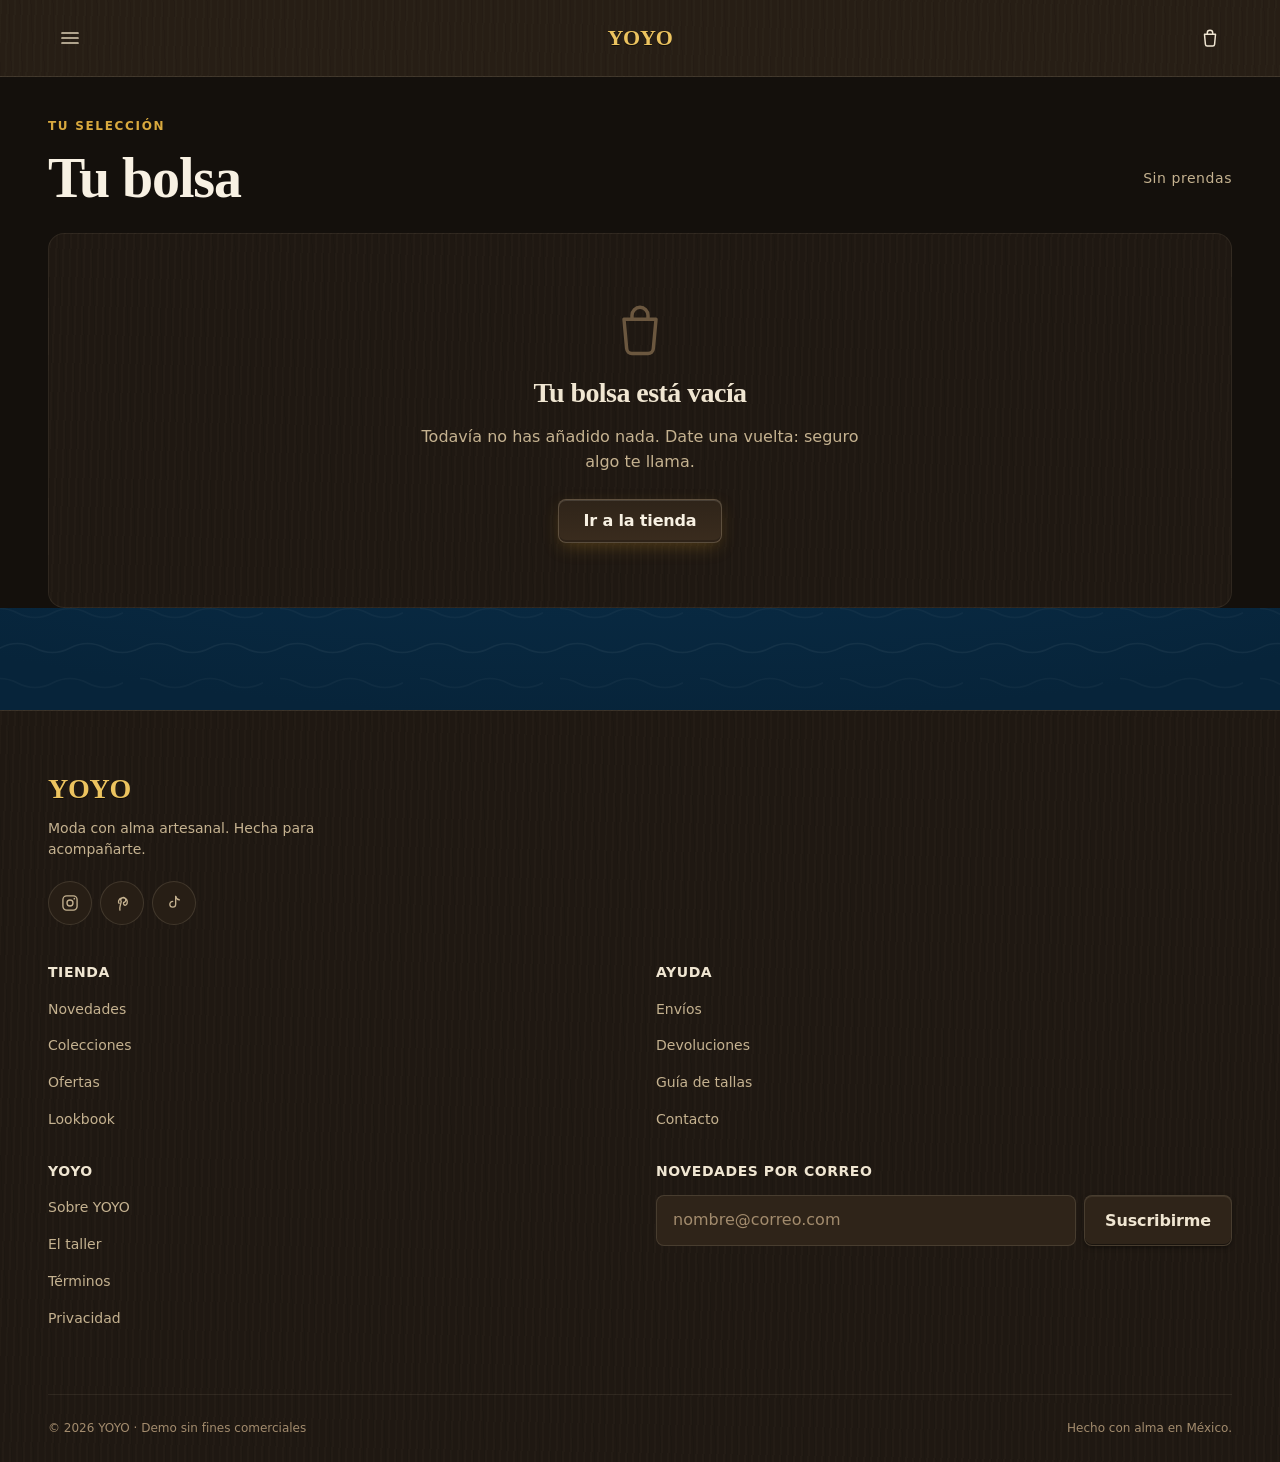
==== carrito copy.html @ d2c1a3dd "Agregando el resto de archivos al ecommerce" ====
<!DOCTYPE html>
<html lang="es-MX">
<head>
  <meta charset="UTF-8">
  <meta name="viewport" content="width=device-width, initial-scale=1, viewport-fit=cover">
  <meta name="description" content="Tu bolsa YOYO. Revisa tus prendas, aplica un cupón y finaliza tu compra.">
  <meta name="theme-color" content="#14100c">
  <title>Tu bolsa · YOYO</title>

  <link rel="stylesheet" href="css/tokens.css">
  <link rel="stylesheet" href="css/base.css">
  <link rel="stylesheet" href="css/components.css">
  <link rel="stylesheet" href="css/pages.css">
  <link rel="stylesheet" href="css/motion.css">
</head>
<body data-pagina="bolsa">

  <a class="sr-only sr-only-focusable" href="#contenido">Saltar al contenido</a>

  <!-- ===================== HEADER GLOBAL ===================== -->
  <header class="cabecera" data-header>
    <div class="contenedor">
      <div class="cabecera__barra">
        <button type="button" class="boton-icono menu-toggle" data-menu-abrir aria-label="Abrir menú" aria-expanded="false" aria-controls="menu-movil">
          <svg viewBox="0 0 24 24" width="24" height="24" fill="none" stroke="currentColor" stroke-width="1.7" stroke-linecap="round" aria-hidden="true" focusable="false"><path d="M4 7h16"/><path d="M4 12h16"/><path d="M4 17h16"/></svg>
        </button>

        <a class="logo" href="index.html" aria-label="YOYO · Ir al inicio">YOYO</a>

        <nav class="nav-primaria" aria-label="Navegación principal">
          <ul class="nav-primaria__lista">
            <li><a class="nav-primaria__enlace" href="tienda.html">Tienda</a></li>
            <li><a class="nav-primaria__enlace" href="tienda.html">Colecciones</a></li>
            <li><a class="nav-primaria__enlace" href="index.html#lookbook">Lookbook</a></li>
            <li><a class="nav-primaria__enlace" href="index.html#contacto">Contacto</a></li>
          </ul>
        </nav>

        <div class="cabecera__acciones">
          <a class="bolsa-enlace" href="carrito.html" data-bolsa-enlace aria-label="Tu bolsa, sin prendas">
            <svg viewBox="0 0 24 24" width="22" height="22" fill="none" stroke="currentColor" stroke-width="1.6" stroke-linecap="round" stroke-linejoin="round" aria-hidden="true" focusable="false"><path d="M6 8h12l-1 11a2 2 0 0 1-2 1.8H9A2 2 0 0 1 7 19L6 8Z"/><path d="M9 8V6.5a3 3 0 0 1 6 0V8"/></svg>
            <span class="bolsa-badge" data-bolsa-badge hidden></span>
          </a>
        </div>
      </div>
    </div>
  </header>

  <div class="menu-velo" data-menu-velo></div>
  <nav class="menu-panel" id="menu-movil" data-menu-panel aria-label="Menú">
    <div class="menu-panel__cabecera">
      <span class="logo">YOYO</span>
      <button type="button" class="boton-icono" data-menu-cerrar aria-label="Cerrar menú">
        <svg viewBox="0 0 24 24" width="22" height="22" fill="none" stroke="currentColor" stroke-width="1.7" stroke-linecap="round" aria-hidden="true" focusable="false"><path d="M6 6l12 12"/><path d="M18 6 6 18"/></svg>
      </button>
    </div>
    <ul class="menu-panel__lista">
      <li><a class="menu-panel__enlace" href="tienda.html">Tienda</a></li>
      <li><a class="menu-panel__enlace" href="tienda.html">Colecciones</a></li>
      <li><a class="menu-panel__enlace" href="index.html#lookbook">Lookbook</a></li>
      <li><a class="menu-panel__enlace" href="index.html#contacto">Contacto</a></li>
      <li><a class="menu-panel__enlace" href="carrito.html">Tu bolsa</a></li>
    </ul>
  </nav>

  <main id="contenido">

    <noscript>
      <p class="aviso-noscript">Activa JavaScript para ver el catálogo completo y usar tu bolsa. Mientras tanto, puedes navegar por las secciones del menú.</p>
    </noscript>

    <div class="contenedor">
      <div class="bolsa-encabezado">
        <span class="eyebrow">Tu selección</span>
        <div class="bolsa-encabezado__pie">
          <h1 class="bolsa-encabezado__titulo">Tu bolsa</h1>
          <p class="catalogo-contador" data-bolsa-recuento aria-live="polite">Sin prendas</p>
        </div>
      </div>

      <!-- ===================== CUERPO (líneas + resumen) ===================== -->
      <div class="bolsa-cuerpo" data-bolsa-cuerpo hidden>

        <section aria-label="Prendas en tu bolsa">
          <div class="bolsa-seguir">
            <a class="boton-texto" href="tienda.html">
              <svg class="icono-volver" viewBox="0 0 24 24" width="18" height="18" fill="none" stroke="currentColor" stroke-width="1.8" stroke-linecap="round" stroke-linejoin="round" aria-hidden="true" focusable="false"><path d="M5 12h14"/><path d="m13 6 6 6-6 6"/></svg>
              Seguir comprando
            </a>
          </div>
          <ul class="bolsa-lineas" data-bolsa-lineas></ul>
        </section>

        <aside class="bolsa-resumen" aria-label="Resumen de compra">
          <div class="resumen">
            <h2 class="resumen__titulo">Resumen</h2>

            <div class="envio-progreso" data-envio-progreso hidden></div>

            <div class="resumen__fila">
              <span class="resumen__etiqueta">Subtotal</span>
              <span class="precio" data-resumen-subtotal>$0</span>
            </div>
            <div class="resumen__fila">
              <span class="resumen__etiqueta">Envío</span>
              <span class="resumen__valor precio" data-resumen-envio>Gratis</span>
            </div>
            <div class="resumen__fila resumen__fila--descuento" data-fila-descuento hidden>
              <span class="resumen__etiqueta" data-resumen-descuento-etiqueta>Descuento</span>
              <span class="precio" data-resumen-descuento>−$0</span>
            </div>

            <!-- Cupón -->
            <div class="cupon">
              <form data-form-cupon novalidate>
                <label class="cupon__label" for="cupon">Cupón de descuento</label>
                <div class="input-grupo">
                  <input class="input" type="text" id="cupon" data-cupon-input placeholder="Escribe tu cupón" autocomplete="off" autocapitalize="characters" spellcheck="false">
                  <button class="boton-secundario" type="submit">Aplicar</button>
                </div>
              </form>
              <p class="cupon-mensaje" data-cupon-mensaje role="status" hidden></p>
              <button type="button" class="boton-texto cupon__quitar" data-cupon-quitar hidden>Quitar</button>
              <p class="cupon__pista">¿Tienes un cupón? Prueba YOYO10.</p>
            </div>

            <hr class="resumen__separador">

            <div class="resumen__fila resumen__fila--total">
              <span class="resumen__etiqueta">Total</span>
              <span class="precio" data-resumen-total>$0 MXN</span>
            </div>
            <p class="resumen__nota">Impuestos incluidos. Envío calculado al finalizar.</p>

            <button type="button" class="boton boton--bloque resumen__cta" data-finalizar>Finalizar compra</button>

            <p class="resumen__nota-demo">Compra simulada. Es una demo: no se cobra nada ni se piden datos reales.</p>
          </div>
        </aside>
      </div>

      <!-- ===================== ESTADO VACÍO ===================== -->
      <div class="bolsa-vacia estado-vacio" data-bolsa-vacia hidden>
        <span class="estado-vacio__icono" aria-hidden="true">
          <svg viewBox="0 0 24 24" width="64" height="64" fill="none" stroke="currentColor" stroke-width="1.3" stroke-linecap="round" stroke-linejoin="round" aria-hidden="true"><path d="M6 8h12l-1 11a2 2 0 0 1-2 1.8H9A2 2 0 0 1 7 19L6 8Z"/><path d="M9 8V6.5a3 3 0 0 1 6 0V8"/></svg>
        </span>
        <h2 class="estado-vacio__titulo">Tu bolsa está vacía</h2>
        <p class="estado-vacio__texto">Todavía no has añadido nada. Date una vuelta: seguro algo te llama.</p>
        <a class="boton" href="tienda.html">Ir a la tienda</a>
      </div>

      <!-- ===================== CONFIRMACIÓN POST-CHECKOUT ===================== -->
      <div class="bolsa-confirmacion" data-bolsa-confirmacion hidden>
        <div class="confirmacion">
          <span class="confirmacion__icono" aria-hidden="true">
            <svg viewBox="0 0 24 24" width="32" height="32" fill="none" stroke="currentColor" stroke-width="2" stroke-linecap="round" stroke-linejoin="round" aria-hidden="true" focusable="false"><path d="m5 12.5 4.5 4.5L19 7"/></svg>
          </span>
          <span class="eyebrow">Pedido confirmado</span>
          <h2 class="confirmacion__titulo" tabindex="-1">¡Gracias por tu compra!</h2>
          <p class="confirmacion__texto">Recibimos tu pedido y ya lo estamos preparando con cuidado. Te enviamos los detalles a tu correo.</p>
          <div class="confirmacion__pedido">
            <span class="confirmacion__pedido-label">Número de pedido</span>
            <span class="confirmacion__pedido-numero" data-pedido-numero>YOYO-000000</span>
          </div>
          <p class="confirmacion__resumen" data-pedido-resumen>Sin prendas · Total $0 MXN</p>
          <p class="confirmacion__nota">Esto es una demo: no se realizó ningún cargo.</p>
          <a class="boton" href="tienda.html">Volver a la tienda</a>
        </div>
      </div>

    </div>

  </main>

  <!-- ===================== FOOTER GLOBAL ===================== -->
  <footer class="pie">
    <div class="contenedor">
      <div class="pie__principal">
        <div class="pie__marca">
          <span class="logo">YOYO</span>
          <p class="pie__claim">Moda con alma artesanal. Hecha para acompañarte.</p>
          <div class="pie__redes">
            <a class="pie__red" href="#" aria-label="YOYO en Instagram">
              <svg viewBox="0 0 24 24" width="20" height="20" fill="none" stroke="currentColor" stroke-width="1.6" aria-hidden="true" focusable="false"><rect x="3.5" y="3.5" width="17" height="17" rx="4.5"/><circle cx="12" cy="12" r="3.6"/><circle cx="17.2" cy="6.8" r="1" fill="currentColor" stroke="none"/></svg>
            </a>
            <a class="pie__red" href="#" aria-label="YOYO en Pinterest">
              <svg viewBox="0 0 24 24" width="20" height="20" fill="none" stroke="currentColor" stroke-width="1.6" stroke-linecap="round" stroke-linejoin="round" aria-hidden="true" focusable="false"><path d="M9.5 20.5c-.4-1.6-.1-3.4.3-5 .4-1.7 1.3-5.3 1.3-5.3a3 3 0 1 1 2.8 1.2c-.7 2.8 1.4 4 3.1 2.7 1.9-1.6 1.9-5.6-.6-7.3-2.7-1.9-7-1-8.3 2.2-.5 1.2-.3 2.6.4 3.5"/></svg>
            </a>
            <a class="pie__red" href="#" aria-label="YOYO en TikTok">
              <svg viewBox="0 0 24 24" width="20" height="20" fill="none" stroke="currentColor" stroke-width="1.6" stroke-linecap="round" stroke-linejoin="round" aria-hidden="true" focusable="false"><path d="M14 4v9.5a3.5 3.5 0 1 1-3.5-3.5"/><path d="M14 4c.4 2.3 2 3.9 4.5 4.2"/></svg>
            </a>
          </div>
        </div>

        <div class="pie__columnas">
          <div>
            <h2 class="pie__titulo">Tienda</h2>
            <ul class="pie__lista">
              <li><a href="tienda.html">Novedades</a></li>
              <li><a href="tienda.html">Colecciones</a></li>
              <li><a href="tienda.html">Ofertas</a></li>
              <li><a href="index.html#lookbook">Lookbook</a></li>
            </ul>
          </div>
          <div>
            <h2 class="pie__titulo">Ayuda</h2>
            <ul class="pie__lista">
              <li><a href="#">Envíos</a></li>
              <li><a href="#">Devoluciones</a></li>
              <li><a href="#">Guía de tallas</a></li>
              <li><a href="index.html#contacto">Contacto</a></li>
            </ul>
          </div>
          <div>
            <h2 class="pie__titulo">YOYO</h2>
            <ul class="pie__lista">
              <li><a href="#">Sobre YOYO</a></li>
              <li><a href="#">El taller</a></li>
              <li><a href="#">Términos</a></li>
              <li><a href="#">Privacidad</a></li>
            </ul>
          </div>
          <div class="pie__newsletter">
            <h2 class="pie__titulo">Novedades por correo</h2>
            <form data-newsletter novalidate>
              <div class="input-grupo">
                <label class="sr-only" for="footer-email">Tu correo electrónico</label>
                <input class="input" type="email" id="footer-email" name="email" placeholder="nombre@correo.com" autocomplete="email">
                <button class="boton-secundario" type="submit">Suscribirme</button>
              </div>
              <p class="form-mensaje" data-newsletter-mensaje role="status" hidden></p>
            </form>
          </div>
        </div>
      </div>

      <div class="pie__base">
        <span>© 2026 YOYO · Demo sin fines comerciales</span>
        <span>Hecho con alma en México.</span>
      </div>
    </div>
  </footer>

  <div id="yoyo-toasts" class="toasts" role="status" aria-live="polite" aria-atomic="false"></div>

  <script src="js/data.js"></script>
  <script src="js/cart.js"></script>
  <script src="js/ui.js"></script>
  <script src="js/main.js"></script>
  <script src="js/motion.js"></script>
</body>
</html>
---- css/tokens.css ----
/* =============================================================================
   YOYO · tokens.css — Catálogo canónico de design tokens (fuente de verdad)
   -----------------------------------------------------------------------------
   Sistema visual adaptado FIELMENTE de `catan-assistant` (océano + madera +
   dorado reservado + neutros cálidos arena↔nogal). Para una tienda de moda
   premium/editorial: el dorado es el acento de marca y de "oferta"; se añade un
   ÚNICO color funcional discreto — terracota cálido de la familia catán
   (`--sale`, #c4663f = resource-brick) — reservado EXCLUSIVAMENTE a precios
   rebajados. No se inventa ninguna paleta nueva.

   Convención de nombres (decisión documentada):
     · TOKENS (variables :root) → INGLÉS, para alinear con la herencia de
       catán y mantener nombres técnicos cortos (surface, gold, neutral, sale).
     · CLASES UTILITARIAS de marca (en base.css) → ESPAÑOL de cara al
       ui-engineer (.contenedor, .titulo-display, .texture-wood, .nums).
     · El idioma de la UI (contenido) es español (México).

   Orden de carga obligatorio: tokens.css ANTES que base.css (base depende de
   estas variables). Ambos se enlazan en el <head> de cada página, tokens primero.

   Regla dura heredada: ningún texto/control se apoya sobre el océano; todo el
   contenido vive en superficies de madera sólidas (--surface-*). El dorado
   nunca rellena botones grandes ni áreas extensas.
   ========================================================================== */

:root {
  /* ===========================================================================
     1 · OCÉANO — ambiente global de TODAS las páginas. Nunca fondo de lectura.
     =========================================================================== */
  --ocean-deep: #07243a;   /* fondo del mar / color de respaldo del body      */
  --ocean-mid: #0c3553;    /* profundidad media del degradado                 */
  --ocean-high: #176087;   /* horizonte iluminado (tope del radial)           */

  /* Olas: SVG inline diminuto (<1 KB), trazos blancos al 3.5–5% de opacidad.
     Idéntico al de catán. Se anima su deriva con transform (ver base.css). */
  --ocean-waves: url("data:image/svg+xml,%3Csvg xmlns='http://www.w3.org/2000/svg' width='140' height='70' viewBox='0 0 140 70'%3E%3Cg fill='none' stroke='%23ffffff' stroke-linecap='round'%3E%3Cpath d='M0 18 q17.5 -9 35 0 t35 0 t35 0 t35 0' stroke-opacity='0.05' stroke-width='1.5'/%3E%3Cpath d='M-17.5 53 q17.5 -9 35 0 t35 0 t35 0 t35 0' stroke-opacity='0.035' stroke-width='1.5'/%3E%3C/g%3E%3C/svg%3E");

  /* Degradado del océano (más luz en el horizonte, profundidad abajo). */
  --ocean-gradient: radial-gradient(130% 90% at 50% -10%, var(--ocean-high) 0%, var(--ocean-mid) 48%, var(--ocean-deep) 100%);

  /* Capas compuestas (olas + degradado), para contenedores que tapan el body
     a pantalla completa (.bg-ocean). El fondo global del body las separa en
     ::before (degradado) + ::after (olas animadas). */
  --ocean-layers: var(--ocean-waves), var(--ocean-gradient);

  /* ===========================================================================
     2 · SUPERFICIES de madera oscura cálida, SÓLIDAS y elevadas sobre el océano.
     Tokens semánticos: los componentes no inventan su propio bg.
     =========================================================================== */
  --surface-0: #14100c;  /* base profunda (raíz de página bajo el contenido)  */
  --surface-1: #1f1812;  /* nivel 1 — secciones, footer, cards de producto    */
  --surface-2: #271e15;  /* nivel 2 — panel de compra, resumen, line items    */
  --surface-3: #2f2419;  /* nivel 3 — inputs, chips, botones secundarios      */
  --surface-4: #3a2c1e;  /* nivel 4 — chips activos, swatches, estados fuertes */

  /* ===========================================================================
     3 · NEUTROS cálidos (arena → nogal). TODO el texto y los controles adoptan
     estos tonos. Cero grises fríos. Luminosidades calibradas AA (heredadas).
     =========================================================================== */
  --neutral-50: #f8f1e3;   /* arena clarísima — títulos sobre madera          */
  --neutral-100: #f0e6d2;  /* texto base de cuerpo                            */
  --neutral-200: #ddcfb4;  /* texto secundario / subtítulos                  */
  --neutral-300: #c5b290;  /* texto terciario / labels suaves                */
  --neutral-400: #a28b6d;  /* texto deshabilitado / metadatos                */
  --neutral-500: #9a8268;  /* mínimo AA para texto pequeño informativo        */
  --neutral-600: #6b573f;  /* bordes cálidos, divisores fuertes              */
  --neutral-700: #51402e;  /* bordes/hairlines sobre madera                  */
  --neutral-800: #392c1f;  /* canto oscuro, separadores sutiles              */
  --neutral-900: #251d14;  /* sombras de borde, fondos hundidos              */
  --neutral-950: #191310;  /* tinta oscura — base del anillo de foco          */

  /* Atajos semánticos de tinta (extremos de la escala). */
  --ink-light: var(--neutral-50);  /* texto sobre madera                      */
  --ink-dark: var(--neutral-950);  /* base del foco / texto sobre dorado      */

  /* Roles de texto (semánticos, para que el ui-engineer no elija a mano). */
  --text-primary: var(--neutral-100);
  --text-secondary: var(--neutral-200);
  --text-muted: var(--neutral-400);
  --text-on-gold: var(--neutral-950);   /* texto oscuro sobre relleno dorado   */
  --text-on-sale: var(--neutral-50);    /* texto claro sobre terracota oferta  */

  /* Bordes / hairlines (cálidos translúcidos, sobre madera). */
  --border-subtle: rgba(255, 235, 200, 0.07);
  --border-default: rgba(255, 235, 200, 0.12);
  --border-strong: rgba(255, 235, 200, 0.20);

  /* ===========================================================================
     4 · DORADO — RESERVADO: marca, títulos display, insignias, OFERTAS, foco.
     Nunca relleno de botones grandes ni áreas extensas.
     =========================================================================== */
  --gold-light: #ecc35f;  /* títulos/marca/realce — el dorado más legible     */
  --gold: #d9a93e;        /* base — bordes dorados, badge de oferta           */
  --gold-deep: #a87b22;   /* sombra del dorado, cantos de insignias           */

  /* Velos translúcidos de dorado (acentos, hovers, anillos suaves). */
  --gold-tint-08: rgba(217, 169, 62, 0.08);   /* wash de fondo muy sutil      */
  --gold-tint-16: rgba(217, 169, 62, 0.16);   /* hover/halo de selección     */
  --gold-tint-35: rgba(217, 169, 62, 0.35);   /* aro interior de insignia    */

  /* ===========================================================================
     5 · COLOR FUNCIONAL ÚNICO — OFERTA (terracota cálido = catán resource-brick)
     RESERVADO EXCLUSIVAMENTE a precios rebajados / ahorro. No usar en otra cosa.
     =========================================================================== */
  --sale: #c4663f;        /* terracota — RELLENOS/acentos: badge, bordes, puntos */
  --sale-deep: #8f482b;   /* sombra del terracota / borde                     */
  --sale-tint-12: rgba(196, 102, 63, 0.12);   /* fondo suave de la fila de ahorro */
  /* Terracota para TEXTO sobre madera (misma familia, aclarado para cumplir
     WCAG AA ≥4.5:1 incluso sobre surface-2 y sobre la fila --sale-tint-12).
     Reservado igual que --sale: precio rebajado y fila de ahorro. */
  --sale-text: #d97e57;

  /* ===========================================================================
     6 · AGOTADO / DESHABILITADO (apagado, nogal — sin color funcional).
     =========================================================================== */
  --muted-surface: var(--surface-2);
  --muted-text: var(--neutral-500);
  --disabled-opacity: 0.45;     /* atenuación de cards/botones agotados        */

  /* ===========================================================================
     7 · FOCO — anillo dorado (visible sobre madera Y sobre océano). Doble capa:
     borde oscuro interior (--ink-dark) + halo dorado exterior. box-shadow.
     =========================================================================== */
  --ring-focus: rgba(236, 195, 95, 0.9);
  --focus-ring: 0 0 0 2px var(--ink-dark), 0 0 0 4px var(--ring-focus);

  /* ===========================================================================
     8 · TIPOGRAFÍA
     - display SERIF (stack 100% local) → títulos, marca, precios destacados.
     - sans del sistema → cuerpo, labels, UI.
     - mono → precios/números con tabular-nums.
     =========================================================================== */
  --font-display: "Iowan Old Style", "Palatino Linotype", Palatino, "Book Antiqua", Georgia, Cambria, "Times New Roman", serif;
  --font-sans: ui-sans-serif, system-ui, -apple-system, "Segoe UI", Roboto, "Helvetica Neue", Arial, sans-serif;
  --font-mono: ui-monospace, "SFMono-Regular", Menlo, Consolas, "Liberation Mono", monospace;

  /* Pesos (el stack serif local rara vez tiene 600; usamos 400/700). */
  --weight-regular: 400;
  --weight-medium: 500;
  --weight-semibold: 600;
  --weight-bold: 700;

  /* ── Escala tipográfica FLUIDA (clamp) para títulos display ──────────────
     Cada paso: clamp(mín-móvil, preferido-vw, máx-desktop). Editorial: saltos
     amplios para jerarquía dramática en el hero y títulos de sección. */
  --fs-display-hero: clamp(2.75rem, 6.5vw, 5.25rem);   /* título de hero       */
  --fs-display-1: clamp(2.25rem, 4.5vw, 3.5rem);       /* H1 de página         */
  --fs-display-2: clamp(1.75rem, 3.2vw, 2.5rem);       /* H2 de sección        */
  --fs-display-3: clamp(1.375rem, 2.2vw, 1.75rem);     /* H3 / nombre producto */

  /* Tamaños de texto (cuerpo/UI). Estáticos: ritmo de lectura estable. */
  --fs-xs: 0.75rem;     /* 12px — metadatos, captions, badges                 */
  --fs-sm: 0.875rem;    /* 14px — labels, texto secundario                   */
  --fs-base: 1rem;      /* 16px — cuerpo base (también min iOS en inputs)     */
  --fs-md: 1.125rem;    /* 18px — subtítulos, lead corto                     */
  --fs-lg: 1.375rem;    /* 22px — precio destacado                           */
  --fs-xl: 1.75rem;     /* 28px — precio grande del detalle                  */

  /* Alturas de línea. */
  --lh-tight: 1.1;      /* títulos display                                   */
  --lh-snug: 1.25;      /* subtítulos                                        */
  --lh-normal: 1.55;    /* cuerpo                                            */
  --lh-relaxed: 1.7;    /* párrafos editoriales largos                       */

  /* Tracking (letter-spacing). */
  --tracking-tight: -0.02em;   /* títulos display grandes                    */
  --tracking-snug: -0.01em;    /* precios/números                           */
  --tracking-normal: 0;
  --tracking-wide: 0.04em;     /* eyebrows / labels en mayúsculas            */
  --tracking-wider: 0.14em;    /* etiquetas tipo "NOVEDAD" en versalitas     */

  /* font-feature-settings de marca (estilísticos + variantes). */
  --font-features: "ss01", "cv11";

  /* ===========================================================================
     9 · ESPACIADO — escala base 4px (0.25rem). Coherente con touch targets 44px.
     =========================================================================== */
  --space-0: 0;
  --space-1: 0.25rem;   /* 4px  */
  --space-2: 0.5rem;    /* 8px  */
  --space-3: 0.75rem;   /* 12px */
  --space-4: 1rem;      /* 16px */
  --space-5: 1.25rem;   /* 20px */
  --space-6: 1.5rem;    /* 24px */
  --space-8: 2rem;      /* 32px */
  --space-10: 2.5rem;   /* 40px */
  --space-12: 3rem;     /* 48px */
  --space-16: 4rem;     /* 64px */
  --space-20: 5rem;     /* 80px */
  --space-24: 6rem;     /* 96px */
  --space-32: 8rem;     /* 128px — separación entre secciones grandes (desktop) */

  /* Ritmo vertical entre secciones (fluido). */
  --section-gap: clamp(3.5rem, 8vw, 8rem);

  /* Touch target mínimo (WCAG / brief: ≥44px). */
  --touch-min: 44px;

  /* ===========================================================================
     10 · LAYOUT — contenedor centrado y padding lateral (gutter) fluido.
     =========================================================================== */
  --container-max: 1400px;   /* ancho máximo del contenido                    */
  --container-narrow: 920px; /* columnas de texto editorial / formularios     */
  --gutter: clamp(1rem, 4vw, 3rem);   /* padding lateral del .contenedor       */

  /* ===========================================================================
     11 · RADIOS
     =========================================================================== */
  --radius-xs: 0.25rem;   /* 4px  — chips pequeños, badges                    */
  --radius-sm: 0.5rem;    /* 8px  — inputs, botones, foco (coincide con catán) */
  --radius-md: 0.75rem;   /* 12px — cards, line items                         */
  --radius-lg: 1rem;      /* 16px — cards grandes, paneles                    */
  --radius-xl: 1.5rem;    /* 24px — cards de colección editoriales            */
  --radius-pill: 999px;   /* píldoras — chips de filtro, badge contador       */
  --radius-circle: 50%;   /* swatches de color, botones de stepper            */

  /* ===========================================================================
     12 · SOMBRAS — cálidas, con realce interior (filo iluminado arriba, canto
     oscuro abajo). Replicadas del espíritu de catán (soft/card/wood/cta/medal).
     =========================================================================== */
  --shadow-soft: 0 1px 0 0 rgba(255, 235, 200, 0.05) inset, 0 1px 2px 0 rgba(0, 0, 0, 0.45);
  --shadow-card: 0 1px 0 0 rgba(255, 235, 200, 0.06) inset, 0 4px 14px -4px rgba(0, 0, 0, 0.55);
  /* Elevación de card al hover (más profundidad, sin mover layout). */
  --shadow-card-hover: 0 1px 0 0 rgba(255, 235, 200, 0.08) inset, 0 14px 32px -10px rgba(0, 0, 0, 0.65);
  /* Botones/superficies madera: realce arriba, canto oscuro, caída corta. */
  --shadow-wood: inset 0 1px 0 rgba(255, 235, 200, 0.08), inset 0 -1px 0 rgba(0, 0, 0, 0.45), 0 2px 5px -1px rgba(0, 0, 0, 0.5);
  /* CTA primario (botón de acción). Glow cálido dorado tenue + relieve. El
     relleno del botón es madera, NO dorado; el glow es el único toque cálido. */
  --shadow-cta: 0 6px 18px -4px rgba(168, 123, 34, 0.40), 0 1px 0 0 rgba(255, 255, 255, 0.12) inset, 0 -2px 0 0 rgba(0, 0, 0, 0.20) inset;
  /* Medalla/sello para insignias y badge de oferta: aro interior dorado. */
  --shadow-medal: inset 0 0 0 1px rgba(217, 169, 62, 0.35), inset 0 1px 0 rgba(255, 235, 200, 0.18), 0 1px 3px rgba(0, 0, 0, 0.5);
  /* Header sticky compactado (al hacer scroll gana elevación). */
  --shadow-header: 0 1px 0 0 rgba(255, 235, 200, 0.05) inset, 0 6px 20px -8px rgba(0, 0, 0, 0.7);

  /* ===========================================================================
     13 · TEXTURA de veta de madera (solo gradientes repetidos, cero imágenes).
     Variables reutilizables para que el ui-engineer no recalcule los rgba.
     =========================================================================== */
  --wood-grain: repeating-linear-gradient(92deg, rgba(255, 226, 178, 0.016) 0px, rgba(255, 226, 178, 0.016) 2px, transparent 2px, transparent 7px),
                repeating-linear-gradient(88deg, rgba(0, 0, 0, 0.05) 0px, rgba(0, 0, 0, 0.05) 1px, transparent 1px, transparent 11px);

  /* Velo oscuro sobre el video del hero (legibilidad del texto del hero).
     Más oscuro abajo donde cae el título; degrada hacia arriba. */
  --hero-veil: linear-gradient(180deg, rgba(7, 36, 58, 0.30) 0%, rgba(7, 36, 58, 0.55) 45%, rgba(20, 16, 12, 0.88) 100%);

  /* ===========================================================================
     14 · Z-INDEX — escala documentada (evita el caos de números mágicos).
     =========================================================================== */
  --z-ocean: -1;        /* body::before / ::after (fondo fijo)               */
  --z-base: 0;          /* contenido normal                                 */
  --z-raised: 10;       /* cards en hover, dropdowns inline                 */
  --z-sticky: 100;      /* resumen sticky, CTA sticky móvil, barra controles */
  --z-header: 200;      /* header sticky global                             */
  --z-drawer: 300;      /* drawer de filtros / menú móvil                   */
  --z-overlay: 400;     /* velo de fondo de drawer/modal                    */
  --z-modal: 500;       /* modales / guía de tallas                         */
  --z-toast: 600;       /* toast "Añadido a la bolsa" (sobre todo)          */

  /* ===========================================================================
     15 · MOVIMIENTO — duraciones y easings (solo transform/opacity). Heredado
     del sistema de catán. El motion-engineer consume estas variables.
     =========================================================================== */
  --dur-instant: 100ms;
  --dur-fast: 150ms;    /* presses, hovers de botón                         */
  --dur-base: 240ms;    /* entradas, slides, transiciones de card           */
  --dur-slow: 320ms;    /* pulsos, reveals con stagger                      */
  --dur-slower: 400ms;  /* tope de feedback funcional                       */
  --dur-ambient: 52s;   /* deriva de las olas del océano                    */

  /* Curvas: entradas decelerantes vs. presses/pulsos. */
  --ease-enter: cubic-bezier(0.2, 0.7, 0.2, 1);   /* aparición suave         */
  --ease-press: cubic-bezier(0.4, 0, 0.2, 1);     /* botones / pulsos        */
  --ease-out: ease-out;

  /* ===========================================================================
     16 · BREAKPOINTS — solo de REFERENCIA en comentarios (CSS puro no permite
     variables en media queries; el ui-engineer escribe estos valores a mano).
     -----------------------------------------------------------------------------
       móvil base ............ ≤ 480px   (2 col en grid de catálogo)
       móvil grande/tablet ... 481–768px
       tablet/landscape ...... 769–1024px (3 col)
       desktop ............... ≥ 1025px   (4 col, detalle a 2 columnas sticky)
       contenedor máx ........ 1400px centrado
     Mobile-first: escribir base sin media query y subir con min-width.
     =========================================================================== */
}
---- css/base.css ----
/* =============================================================================
   YOYO · base.css — Reset moderno, fondo océano global, tipografía base, foco
   dorado y utilidades de marca.
   -----------------------------------------------------------------------------
   Depende de css/tokens.css (debe cargarse ANTES). Por robustez se deja también
   un @import; si ambos ya se enlazan en orden en el <head>, el @import es inerte
   (el navegador deduplica). El orden recomendado en cada página es:
       <link rel="stylesheet" href="css/tokens.css">
       <link rel="stylesheet" href="css/base.css">
       <link rel="stylesheet" href="css/components.css">
       <link rel="stylesheet" href="css/pages.css">
       <link rel="stylesheet" href="css/motion.css">

   Regla dura: ningún texto/control se apoya sobre el océano. Todo el contenido
   vive en superficies de madera sólidas (.contenedor + cards con --surface-*).
   ========================================================================== */

@import url("tokens.css");

/* =============================================================================
   1 · RESET MODERNO
   ========================================================================== */

*,
*::before,
*::after {
  box-sizing: border-box;
}

* {
  margin: 0;
}

html {
  -webkit-text-size-adjust: 100%;
  text-size-adjust: 100%;
  scroll-behavior: smooth;
  /* Compensa el header sticky cuando se navega a anclas (#lookbook, etc.). */
  scroll-padding-top: 5.5rem;
  -moz-tab-size: 4;
  tab-size: 4;
}

html,
body {
  height: 100%;
}

body {
  min-height: 100%;
  line-height: var(--lh-normal);
  -webkit-font-smoothing: antialiased;
  -moz-osx-font-smoothing: grayscale;
  text-rendering: optimizeLegibility;
  -webkit-tap-highlight-color: transparent;
  overscroll-behavior-y: none;
  /* Color de respaldo bajo el océano (si el pseudo-elemento no pinta). */
  background-color: var(--ocean-deep);
  /* Tipografía base: sans del sistema, neutro cálido, variantes de marca. */
  font-family: var(--font-sans);
  font-size: var(--fs-base);
  font-feature-settings: var(--font-features);
  color: var(--text-primary);
}

/* Medios fluidos por defecto: nunca desbordan su contenedor. */
img,
picture,
video,
canvas,
svg {
  display: block;
  max-width: 100%;
}

/* Heredar tipografía en controles de formulario. */
input,
button,
textarea,
select {
  font: inherit;
  color: inherit;
  letter-spacing: inherit;
}

/* Inputs/controles en móvil: ≥16px para que iOS no haga zoom al enfocar. */
input,
textarea,
select,
button {
  font-size: max(16px, 1em);
}

button {
  background: none;
  border: none;
  cursor: pointer;
}

/* Evitar overflow de palabras largas en texto. */
p,
h1,
h2,
h3,
h4,
h5,
h6,
li,
figcaption {
  overflow-wrap: break-word;
}

ul[role="list"],
ol[role="list"] {
  list-style: none;
  padding: 0;
}

a {
  color: inherit;
  text-decoration: none;
}

:root {
  /* Color de selección de texto cálido, coherente con la marca. */
  accent-color: var(--gold);
}

::selection {
  background: var(--gold-tint-35);
  color: var(--neutral-50);
}

/* =============================================================================
   2 · OCÉANO GLOBAL — fondo fijo del body (degradado + olas animadas).
   -----------------------------------------------------------------------------
   Capa FIJA (no repinta al hacer scroll, barato en móvil). Se separa en dos
   pseudo-elementos para poder animar la deriva de las olas con `transform` en
   el compositor (cero repaints), no con background-position.
   ========================================================================== */

body::before {
  /* Degradado radial: más luz en el horizonte, profundidad abajo. */
  content: "";
  position: fixed;
  inset: 0;
  z-index: var(--z-ocean);
  pointer-events: none;
  background-color: var(--ocean-deep);
  background-image: var(--ocean-gradient);
  background-repeat: no-repeat;
  background-size: 100% 100%;
}

body::after {
  /* Olas con deriva. El pseudo se extiende exactamente un tile (140×70) hacia
     arriba-izquierda y deriva un tile completo hacia abajo-derecha: el loop
     cierra sin salto y el viewport queda cubierto en todo momento (~2.7 px/s). */
  content: "";
  position: fixed;
  top: -70px;
  right: 0;
  bottom: 0;
  left: -140px;
  z-index: var(--z-ocean);
  pointer-events: none;
  background-image: var(--ocean-waves);
  background-repeat: repeat;
  background-size: 140px 70px;
  animation: ocean-drift var(--dur-ambient) linear infinite;
}

@keyframes ocean-drift {
  0% {
    transform: translate3d(0, 0, 0);
  }
  100% {
    transform: translate3d(140px, 70px, 0);
  }
}

/* =============================================================================
   3 · TIPOGRAFÍA BASE
   ========================================================================== */

/* Títulos: serif display por defecto, neutro arena claro, tracking ajustado.
   El tamaño concreto lo fija cada contexto (utilidades / componentes). */
h1,
h2,
h3 {
  font-family: var(--font-display);
  font-weight: var(--weight-bold);
  line-height: var(--lh-tight);
  letter-spacing: var(--tracking-tight);
  color: var(--neutral-50);
  text-wrap: balance; /* evita huérfanas en títulos (navegadores modernos) */
}

h4,
h5,
h6 {
  font-family: var(--font-sans);
  font-weight: var(--weight-semibold);
  line-height: var(--lh-snug);
  color: var(--neutral-100);
}

p {
  max-width: 68ch; /* medida de lectura cómoda; anular con utilidad si hace falta */
  text-wrap: pretty;
}

strong,
b {
  font-weight: var(--weight-bold);
  color: var(--neutral-50);
}

small {
  font-size: var(--fs-sm);
  color: var(--text-muted);
}

/* Precios/números: mono + tabular para que no "bailen" al cambiar de valor. */
.precio,
.nums {
  font-family: var(--font-mono);
  font-variant-numeric: tabular-nums;
  font-feature-settings: "tnum" 1, "lnum" 1;
  letter-spacing: var(--tracking-snug);
}

/* =============================================================================
   4 · FOCO — anillo dorado global con :focus-visible (visible sobre madera y
   océano). Componentes pueden hacer override pero NUNCA quitar el foco a secas.
   ========================================================================== */

:where(a, button, input, textarea, select, summary, [tabindex], [role="button"], [role="tab"], [role="radio"]):focus-visible {
  outline: none;
  box-shadow: var(--focus-ring);
  border-radius: var(--radius-sm);
}

/* Quita el outline punteado del navegador solo cuando ya damos un anillo. */
:focus:not(:focus-visible) {
  outline: none;
}

/* =============================================================================
   5 · UTILIDADES DE MARCA
   ========================================================================== */

/* Contenedor centrado con ancho máximo y gutter lateral fluido. */
.contenedor {
  width: 100%;
  max-width: var(--container-max);
  margin-inline: auto;
  padding-inline: var(--gutter);
}

/* Variante angosta para columnas de texto editorial / formularios. */
.contenedor--angosto {
  max-width: var(--container-narrow);
}

/* Título display de marca (serif). Tamaño se compone con utilidades de escala
   o desde el componente; aquí solo fija familia, peso, ritmo y color. */
.titulo-display {
  font-family: var(--font-display);
  font-weight: var(--weight-bold);
  line-height: var(--lh-tight);
  letter-spacing: var(--tracking-tight);
  color: var(--neutral-50);
  text-wrap: balance;
}

/* Marca / títulos dorados (uso RESERVADO: logo YOYO, títulos de hero,
   "GRACIAS POR TU COMPRA", insignias). El dorado tipográfico permanente del
   chrome se limita al logo. */
.titulo-dorado {
  color: var(--gold-light);
  text-shadow: 0 1px 0 rgba(0, 0, 0, 0.55);
}

/* Eyebrow / kicker: pequeña etiqueta en versalitas sobre títulos de sección. */
.eyebrow {
  font-family: var(--font-sans);
  font-size: var(--fs-xs);
  font-weight: var(--weight-semibold);
  letter-spacing: var(--tracking-wider);
  text-transform: uppercase;
  color: var(--gold);
}

/* Veta de madera sutilísima para paneles grandes (cards, footer, paneles).
   Se COMBINA con un background-color sólido en el componente; aquí solo añade
   la textura. No combinar con otro background-image en el mismo elemento. */
.texture-wood {
  background-image: var(--wood-grain);
}

/* Océano como fondo de un contenedor propio (overlays a pantalla completa que
   tapan el body, p. ej. confirmación de checkout full-bleed). */
.bg-ocean {
  background-color: var(--ocean-deep);
  background-image: var(--ocean-layers);
  background-repeat: repeat, no-repeat;
  background-size: 140px 70px, 100% 100%;
}

/* Números tabulares sin recurrir a mono (para steppers, contadores inline). */
.tabular {
  font-variant-numeric: tabular-nums;
  font-feature-settings: "tnum" 1, "lnum" 1;
}

/* Ocultar visualmente pero accesible para lectores de pantalla. */
.sr-only {
  position: absolute;
  width: 1px;
  height: 1px;
  padding: 0;
  margin: -1px;
  overflow: hidden;
  clip: rect(0, 0, 0, 0);
  white-space: nowrap;
  border: 0;
}

/* Variante que reaparece al recibir foco (skip-link). */
.sr-only-focusable:focus,
.sr-only-focusable:focus-visible {
  position: fixed;
  top: var(--space-3);
  left: var(--space-3);
  z-index: var(--z-toast);
  width: auto;
  height: auto;
  padding: var(--space-2) var(--space-4);
  margin: 0;
  overflow: visible;
  clip: auto;
  white-space: normal;
  background: var(--surface-3);
  color: var(--neutral-50);
  border-radius: var(--radius-sm);
  box-shadow: var(--focus-ring);
}

/* Scroll sin barra visible (carruseles de novedades, miniaturas de galería). */
.no-scrollbar {
  -ms-overflow-style: none;
  scrollbar-width: none;
}
.no-scrollbar::-webkit-scrollbar {
  display: none;
}

/* Texto truncado a N líneas (descripciones en cards). */
.linea-clamp-2 {
  display: -webkit-box;
  -webkit-line-clamp: 2;
  -webkit-box-orient: vertical;
  overflow: hidden;
}

/* Stack vertical con ritmo (sección genérica). */
.stack > * + * {
  margin-top: var(--space-4);
}

/* Imagen que cubre su caja manteniendo proporción (cards, galería, hero). */
.cover {
  width: 100%;
  height: 100%;
  object-fit: cover;
}

/* =============================================================================
   6 · MOVIMIENTO REDUCIDO — respeta prefers-reduced-motion (mar quieto, sin
   desplazamientos). Las animaciones de componentes/motion.css se neutralizan
   en sus propios archivos; aquí cubrimos lo global (olas + scroll smooth).
   ========================================================================== */

@media (prefers-reduced-motion: reduce) {
  html {
    scroll-behavior: auto;
  }

  *,
  *::before,
  *::after {
    animation-duration: 0.001ms !important;
    animation-iteration-count: 1 !important;
    transition-duration: 0.001ms !important;
  }

  /* Olas del océano: mar estático (la capa de degradado permanece). */
  body::after {
    animation: none !important;
    transform: none !important;
  }
}
---- css/components.css ----
/* =============================================================================
   YOYO · components.css — Componentes reutilizables.
   -----------------------------------------------------------------------------
   Consume EXCLUSIVAMENTE los tokens de tokens.css (cero hex sueltos). No define
   animaciones de entrada/scroll: esas viven en motion.css (motion-engineer).
   Aquí solo: estructura, superficies, estados (hover/focus/disabled/agotado) y
   transiciones cortas de interacción directa (hover/press) que el sistema ya
   prevé. El reset/foco/utilidades vienen de base.css.

   Orden de carga: tokens.css → base.css → components.css → pages.css → motion.css
   ========================================================================== */

/* =============================================================================
   0 · SKIP LINK (accesibilidad) — ya estilizado por .sr-only-focusable en base.
   ========================================================================== */

/* =============================================================================
   1 · BOTONES
   ========================================================================== */

/* Base común de botones tipo "pill/superficie". */
.boton,
.boton-secundario {
  display: inline-flex;
  align-items: center;
  justify-content: center;
  gap: var(--space-2);
  min-height: var(--touch-min);
  padding: var(--space-3) var(--space-6);
  border-radius: var(--radius-sm);
  font-family: var(--font-sans);
  font-size: var(--fs-base);
  font-weight: var(--weight-semibold);
  line-height: 1.1;
  letter-spacing: var(--tracking-snug);
  text-align: center;
  cursor: pointer;
  user-select: none;
  transition: transform var(--dur-fast) var(--ease-press),
    background-color var(--dur-fast) var(--ease-press),
    border-color var(--dur-fast) var(--ease-press),
    box-shadow var(--dur-fast) var(--ease-press);
}

/* Botón PRIMARIO — relleno de madera (nunca dorado), glow cálido tenue. */
.boton {
  color: var(--neutral-50);
  background-color: var(--surface-4);
  background-image: linear-gradient(180deg, var(--surface-3), var(--surface-4));
  border: 1px solid var(--border-strong);
  box-shadow: var(--shadow-cta);
}
.boton:hover {
  background-image: linear-gradient(180deg, var(--surface-4), var(--surface-3));
  transform: translateY(-1px);
}
.boton:active {
  transform: translateY(0);
  box-shadow: var(--shadow-wood);
}
.boton:disabled,
.boton[aria-disabled="true"] {
  opacity: var(--disabled-opacity);
  cursor: not-allowed;
  transform: none;
  box-shadow: var(--shadow-wood);
}

/* Botón SECUNDARIO — superficie 3, sin glow dorado. */
.boton-secundario {
  color: var(--neutral-100);
  background-color: var(--surface-3);
  border: 1px solid var(--border-default);
  box-shadow: var(--shadow-wood);
}
.boton-secundario:hover {
  color: var(--neutral-50);
  border-color: var(--border-strong);
  background-color: var(--surface-4);
  transform: translateY(-1px);
}
.boton-secundario:active {
  transform: translateY(0);
}
.boton-secundario:disabled {
  opacity: var(--disabled-opacity);
  cursor: not-allowed;
  transform: none;
}

/* Variante a lo ancho. */
.boton--bloque,
.boton-secundario--bloque {
  width: 100%;
}

/* Botón de TEXTO / enlace de acción. */
.boton-texto {
  display: inline-flex;
  align-items: center;
  gap: var(--space-1);
  padding: var(--space-1) var(--space-1);
  color: var(--neutral-200);
  font-family: var(--font-sans);
  font-size: var(--fs-sm);
  font-weight: var(--weight-medium);
  cursor: pointer;
  border-radius: var(--radius-xs);
  transition: color var(--dur-fast) var(--ease-press);
}
.boton-texto:hover {
  color: var(--neutral-50);
  text-decoration: underline;
  text-underline-offset: 0.2em;
}

/* Botón ícono (header, eliminar, etc.). */
.boton-icono {
  display: inline-flex;
  align-items: center;
  justify-content: center;
  width: var(--touch-min);
  height: var(--touch-min);
  border-radius: var(--radius-sm);
  color: var(--neutral-200);
  cursor: pointer;
  transition: color var(--dur-fast) var(--ease-press),
    background-color var(--dur-fast) var(--ease-press);
}
.boton-icono:hover {
  color: var(--neutral-50);
  background-color: var(--gold-tint-08);
}

/* =============================================================================
   2 · HEADER / NAV STICKY
   ========================================================================== */
.cabecera {
  position: sticky;
  top: 0;
  z-index: var(--z-header);
  background-color: var(--surface-2);
  background-image: var(--wood-grain);
  border-bottom: 1px solid var(--border-default);
  transition: padding var(--dur-base) var(--ease-press),
    box-shadow var(--dur-base) var(--ease-press),
    background-color var(--dur-base) var(--ease-press);
}
.cabecera__barra {
  display: flex;
  align-items: center;
  justify-content: space-between;
  gap: var(--space-4);
  padding-block: var(--space-4);
}
/* Estado compacto al hacer scroll (clase la pone ui.js; motion afina). */
.cabecera.is-scrolled {
  box-shadow: var(--shadow-header);
}
.cabecera.is-scrolled .cabecera__barra {
  padding-block: var(--space-2);
}

/* Logo serif dorado. */
.logo {
  font-family: var(--font-display);
  font-weight: var(--weight-bold);
  font-size: var(--fs-lg);
  letter-spacing: var(--tracking-snug);
  color: var(--gold-light);
  text-shadow: 0 1px 0 rgba(0, 0, 0, 0.55);
  line-height: 1;
  flex-shrink: 0;
}

/* Nav primaria desktop. */
.nav-primaria {
  display: none;
}
.nav-primaria__lista {
  display: flex;
  align-items: center;
  gap: var(--space-6);
  list-style: none;
  margin: 0;
  padding: 0;
}
.nav-primaria__enlace {
  position: relative;
  display: inline-block;
  padding-block: var(--space-2);
  color: var(--neutral-200);
  font-size: var(--fs-sm);
  font-weight: var(--weight-medium);
  letter-spacing: var(--tracking-wide);
  transition: color var(--dur-fast) var(--ease-press);
}
.nav-primaria__enlace:hover {
  color: var(--neutral-50);
}
.nav-primaria__enlace[aria-current="page"] {
  color: var(--neutral-50);
  font-weight: var(--weight-semibold);
  box-shadow: 0 2px 0 var(--gold);
}

/* Acciones del header (búsqueda + bolsa + menú). */
.cabecera__acciones {
  display: flex;
  align-items: center;
  gap: var(--space-1);
  flex-shrink: 0;
}

/* Enlace de la bolsa con badge. */
.bolsa-enlace {
  position: relative;
  display: inline-flex;
  align-items: center;
  justify-content: center;
  width: var(--touch-min);
  height: var(--touch-min);
  border-radius: var(--radius-sm);
  color: var(--neutral-100);
  transition: color var(--dur-fast) var(--ease-press),
    background-color var(--dur-fast) var(--ease-press);
}
.bolsa-enlace:hover {
  color: var(--neutral-50);
  background-color: var(--gold-tint-08);
}
.bolsa-badge {
  position: absolute;
  top: 4px;
  right: 2px;
  min-width: 18px;
  height: 18px;
  padding: 0 5px;
  display: inline-flex;
  align-items: center;
  justify-content: center;
  border-radius: var(--radius-pill);
  background-color: var(--gold);
  color: var(--text-on-gold);
  font-family: var(--font-mono);
  font-variant-numeric: tabular-nums;
  font-size: var(--fs-xs);
  font-weight: var(--weight-bold);
  line-height: 1;
  box-shadow: var(--shadow-medal);
}
.bolsa-badge[hidden] {
  display: none;
}

/* Botón menú móvil (oculto en desktop). */
.menu-toggle {
  display: inline-flex;
}

/* Drawer / panel del menú móvil. */
.menu-velo {
  position: fixed;
  inset: 0;
  z-index: var(--z-overlay);
  background-color: rgba(7, 16, 12, 0.6);
  opacity: 0;
  visibility: hidden;
  transition: opacity var(--dur-base) var(--ease-press),
    visibility var(--dur-base) var(--ease-press);
}
.menu-velo.is-visible {
  opacity: 1;
  visibility: visible;
}
.menu-panel {
  position: fixed;
  top: 0;
  right: 0;
  bottom: 0;
  z-index: var(--z-drawer);
  width: min(86vw, 360px);
  padding: var(--space-6) var(--space-5) calc(var(--space-6) + env(safe-area-inset-bottom));
  background-color: var(--surface-1);
  background-image: var(--wood-grain);
  border-left: 1px solid var(--border-default);
  box-shadow: var(--shadow-header);
  transform: translateX(100%);
  visibility: hidden;
  transition: transform var(--dur-base) var(--ease-enter),
    visibility var(--dur-base) var(--ease-enter);
  overflow-y: auto;
}
.menu-panel.is-abierto {
  transform: translateX(0);
  visibility: visible;
}
.menu-panel__cabecera {
  display: flex;
  align-items: center;
  justify-content: space-between;
  margin-bottom: var(--space-6);
}
.menu-panel__lista {
  list-style: none;
  margin: 0;
  padding: 0;
  display: flex;
  flex-direction: column;
}
.menu-panel__enlace {
  display: block;
  padding: var(--space-4) var(--space-2);
  border-bottom: 1px solid var(--border-subtle);
  color: var(--neutral-100);
  font-size: var(--fs-md);
  font-weight: var(--weight-medium);
  transition: color var(--dur-fast) var(--ease-press);
}
.menu-panel__enlace:hover {
  color: var(--gold-light);
}
body.menu-abierto {
  overflow: hidden;
}

/* =============================================================================
   3 · FOOTER
   ========================================================================== */
.pie {
  margin-top: var(--section-gap);
  background-color: var(--surface-1);
  background-image: var(--wood-grain);
  border-top: 1px solid var(--border-default);
}
.pie__principal {
  display: grid;
  gap: var(--space-10);
  padding-block: var(--space-16);
  grid-template-columns: 1fr;
}
.pie__marca .logo {
  font-size: var(--fs-xl);
}
.pie__claim {
  margin-top: var(--space-3);
  max-width: 32ch;
  color: var(--neutral-300);
  font-size: var(--fs-sm);
  line-height: var(--lh-normal);
}
.pie__columnas {
  display: grid;
  grid-template-columns: repeat(2, 1fr);
  gap: var(--space-8);
}
.pie__titulo {
  margin-bottom: var(--space-4);
  color: var(--neutral-100);
  font-family: var(--font-sans);
  font-size: var(--fs-sm);
  font-weight: var(--weight-semibold);
  letter-spacing: var(--tracking-wide);
  text-transform: uppercase;
}
.pie__lista {
  list-style: none;
  margin: 0;
  padding: 0;
  display: flex;
  flex-direction: column;
  gap: var(--space-3);
}
.pie__lista a {
  color: var(--neutral-300);
  font-size: var(--fs-sm);
  transition: color var(--dur-fast) var(--ease-press);
}
.pie__lista a:hover {
  color: var(--neutral-50);
  text-decoration: underline;
  text-underline-offset: 0.2em;
}
.pie__newsletter .form-mensaje {
  margin-top: var(--space-2);
}
.pie__redes {
  display: flex;
  gap: var(--space-2);
  margin-top: var(--space-5);
}
.pie__red {
  display: inline-flex;
  align-items: center;
  justify-content: center;
  width: var(--touch-min);
  height: var(--touch-min);
  border-radius: var(--radius-circle);
  border: 1px solid var(--border-default);
  color: var(--neutral-300);
  background-color: var(--surface-2);
  transition: color var(--dur-fast) var(--ease-press),
    border-color var(--dur-fast) var(--ease-press);
}
.pie__red:hover {
  color: var(--gold-light);
  border-color: var(--border-strong);
}
.pie__base {
  display: flex;
  flex-wrap: wrap;
  align-items: center;
  justify-content: space-between;
  gap: var(--space-3);
  padding-block: var(--space-6);
  border-top: 1px solid var(--border-subtle);
  color: var(--neutral-400);
  font-size: var(--fs-xs);
}

/* =============================================================================
   4 · BADGES
   ========================================================================== */
.badge {
  display: inline-flex;
  align-items: center;
  gap: var(--space-1);
  padding: var(--space-1) var(--space-2);
  border-radius: var(--radius-xs);
  font-family: var(--font-sans);
  font-size: var(--fs-xs);
  font-weight: var(--weight-semibold);
  letter-spacing: var(--tracking-wider);
  text-transform: uppercase;
  line-height: 1;
  white-space: nowrap;
}
.badge--novedad {
  background-color: var(--surface-4);
  color: var(--neutral-100);
  border: 1px solid var(--border-default);
}
.badge--oferta {
  background-color: var(--gold);
  color: var(--text-on-gold);
  box-shadow: var(--shadow-medal);
}
.badge__pct {
  font-variant-numeric: tabular-nums;
}
.badge--agotado {
  background-color: var(--surface-2);
  color: var(--neutral-500);
  border: 1px solid var(--border-subtle);
}

/* =============================================================================
   5 · TARJETA DE PRODUCTO
   ========================================================================== */
.tarjeta-producto {
  position: relative;
  background-color: var(--surface-1);
  background-image: var(--wood-grain);
  border: 1px solid var(--border-subtle);
  border-radius: var(--radius-md);
  box-shadow: var(--shadow-card);
  overflow: hidden;
  transition: box-shadow var(--dur-base) var(--ease-press),
    transform var(--dur-base) var(--ease-press);
}
.tarjeta-producto:hover {
  box-shadow: var(--shadow-card-hover);
}
.tarjeta-producto__enlace {
  display: flex;
  flex-direction: column;
  height: 100%;
}
.tarjeta-producto__imagen {
  position: relative;
  display: block;
  overflow: hidden; /* wrapper para el zoom de imagen (hook motion) */
  aspect-ratio: 3 / 4;
  background-color: var(--surface-2);
}
.tarjeta-producto__media {
  display: block;
  width: 100%;
  height: 100%;
}
.tarjeta-producto__media img {
  width: 100%;
  height: 100%;
  object-fit: cover;
  transition: transform var(--dur-slow) var(--ease-press);
}
.tarjeta-producto:hover .tarjeta-producto__media img {
  transform: scale(1.04);
}
.tarjeta-producto.es-agotado .tarjeta-producto__media img {
  opacity: var(--disabled-opacity);
}
.tarjeta-producto.es-agotado:hover .tarjeta-producto__media img {
  transform: none;
}
.tarjeta-producto__badges {
  position: absolute;
  top: var(--space-3);
  left: var(--space-3);
  display: flex;
  flex-wrap: wrap;
  gap: var(--space-1);
  z-index: var(--z-raised);
}
.tarjeta-producto__hover {
  position: absolute;
  left: 0;
  right: 0;
  bottom: 0;
  padding: var(--space-3);
  text-align: center;
  font-size: var(--fs-sm);
  font-weight: var(--weight-semibold);
  letter-spacing: var(--tracking-wide);
  color: var(--neutral-50);
  background: linear-gradient(180deg, transparent, rgba(20, 16, 12, 0.85));
  opacity: 0;
  transform: translateY(8px);
  transition: opacity var(--dur-base) var(--ease-press),
    transform var(--dur-base) var(--ease-press);
}
.tarjeta-producto:hover .tarjeta-producto__hover,
.tarjeta-producto__enlace:focus-visible .tarjeta-producto__hover {
  opacity: 1;
  transform: translateY(0);
}
.tarjeta-producto.es-agotado .tarjeta-producto__hover {
  display: none;
}
.tarjeta-producto__info {
  display: flex;
  flex-direction: column;
  gap: var(--space-1);
  padding: var(--space-4);
}
.tarjeta-producto__categoria {
  color: var(--neutral-300);
  font-size: var(--fs-sm);
  letter-spacing: var(--tracking-wide);
}
.tarjeta-producto__nombre {
  color: var(--neutral-100);
  font-size: var(--fs-md);
  font-weight: var(--weight-semibold);
  line-height: var(--lh-snug);
}
.tarjeta-producto__precios {
  margin-top: var(--space-1);
  display: flex;
  align-items: baseline;
  gap: var(--space-2);
}
.tarjeta-producto__precios .precio {
  font-size: var(--fs-base);
  color: var(--neutral-50);
}

/* Precio anterior tachado y precio en oferta (terracota reservado). */
.precio--anterior {
  color: var(--neutral-400);
  text-decoration: line-through;
  font-size: var(--fs-sm) !important;
}
.precio--oferta {
  color: var(--sale-text) !important;
}

/* Foco de teclado de la card: el anillo lo da base.css en el enlace. */

/* =============================================================================
   6 · SELECTOR DE TALLA
   ========================================================================== */
.selector-talla-grupo {
  display: flex;
  flex-wrap: wrap;
  gap: var(--space-2);
}
.selector-talla-grupo.es-error {
  /* advertencia neutra (terracota reservado a ofertas) */
  padding: var(--space-2);
  margin: calc(var(--space-2) * -1);
  border: 1px solid var(--border-strong);
  border-radius: var(--radius-sm);
}
.selector-talla {
  display: inline-flex;
  align-items: center;
  justify-content: center;
  min-width: var(--touch-min);
  min-height: var(--touch-min);
  padding: 0 var(--space-3);
  border-radius: var(--radius-sm);
  background-color: var(--surface-3);
  border: 1px solid var(--border-default);
  color: var(--neutral-200);
  font-size: var(--fs-sm);
  font-weight: var(--weight-medium);
  cursor: pointer;
  transition: color var(--dur-fast) var(--ease-press),
    border-color var(--dur-fast) var(--ease-press),
    background-color var(--dur-fast) var(--ease-press);
}
.selector-talla:hover {
  color: var(--neutral-50);
  border-color: var(--border-strong);
}
.selector-talla.es-seleccionada {
  background-color: var(--surface-4);
  color: var(--neutral-50);
  border-color: var(--gold);
}
.selector-talla.es-agotada {
  position: relative;
  opacity: var(--disabled-opacity);
  cursor: not-allowed;
  color: var(--neutral-500);
}
.selector-talla.es-agotada::after {
  content: "";
  position: absolute;
  inset: 0;
  background: linear-gradient(
    to top left,
    transparent calc(50% - 1px),
    var(--neutral-600) calc(50% - 1px),
    var(--neutral-600) calc(50% + 1px),
    transparent calc(50% + 1px)
  );
  pointer-events: none;
}

/* =============================================================================
   7 · SELECTOR DE COLOR (swatches)
   ========================================================================== */
.swatch-grupo {
  display: flex;
  flex-wrap: wrap;
  gap: var(--space-2);
}
.swatch {
  display: inline-flex;
  align-items: center;
  justify-content: center;
  width: var(--touch-min);
  height: var(--touch-min);
  border-radius: var(--radius-circle);
  cursor: pointer;
  transition: box-shadow var(--dur-fast) var(--ease-press);
}
.swatch__circulo {
  width: 28px;
  height: 28px;
  border-radius: var(--radius-circle);
  border: 1px solid var(--border-default);
  box-shadow: inset 0 1px 2px rgba(0, 0, 0, 0.35);
}
.swatch:hover {
  box-shadow: 0 0 0 2px var(--surface-2), 0 0 0 5px var(--gold-tint-16);
}
.swatch.es-seleccionado {
  box-shadow: 0 0 0 2px var(--surface-2), 0 0 0 4px var(--gold);
}
.swatch.es-agotado {
  opacity: var(--disabled-opacity);
  cursor: not-allowed;
}

/* =============================================================================
   8 · STEPPER DE CANTIDAD
   ========================================================================== */
.stepper {
  display: inline-flex;
  align-items: center;
  gap: var(--space-1);
  background-color: var(--surface-3);
  border: 1px solid var(--border-default);
  border-radius: var(--radius-sm);
  box-shadow: var(--shadow-wood);
}
.stepper__boton {
  display: inline-flex;
  align-items: center;
  justify-content: center;
  width: var(--touch-min);
  height: var(--touch-min);
  color: var(--neutral-100);
  cursor: pointer;
  border-radius: var(--radius-sm);
  transition: color var(--dur-fast) var(--ease-press),
    background-color var(--dur-fast) var(--ease-press);
}
.stepper__boton:hover:not(:disabled) {
  color: var(--neutral-50);
  background-color: var(--gold-tint-08);
}
.stepper__boton:disabled {
  opacity: var(--disabled-opacity);
  cursor: not-allowed;
}
.stepper__valor {
  min-width: 2.25rem;
  text-align: center;
  color: var(--neutral-50);
  font-size: var(--fs-base);
}

/* =============================================================================
   9 · CHIPS DE FILTRO
   ========================================================================== */
.chip-filtro {
  display: inline-flex;
  align-items: center;
  gap: var(--space-2);
  min-height: var(--touch-min);
  padding: var(--space-2) var(--space-4);
  border-radius: var(--radius-pill);
  background-color: var(--surface-3);
  border: 1px solid var(--border-default);
  color: var(--neutral-200);
  font-size: var(--fs-sm);
  cursor: pointer;
  transition: color var(--dur-fast) var(--ease-press),
    border-color var(--dur-fast) var(--ease-press),
    background-color var(--dur-fast) var(--ease-press);
}
.chip-filtro:hover {
  background-color: var(--surface-4);
  color: var(--neutral-50);
}
.chip-filtro--activo {
  background-color: var(--surface-4);
  color: var(--neutral-50);
  border-color: var(--gold);
}
.chip-filtro__quitar {
  display: inline-flex;
  align-items: center;
  justify-content: center;
  width: 18px;
  height: 18px;
  border-radius: var(--radius-circle);
  background-color: var(--gold-tint-16);
  color: var(--neutral-50);
}
.chips-activos {
  display: flex;
  flex-wrap: wrap;
  align-items: center;
  gap: var(--space-2);
}
.chips-activos__titulo {
  color: var(--neutral-300);
  font-size: var(--fs-sm);
  letter-spacing: var(--tracking-wide);
}

/* Checkbox cálido (filtros de categoría/talla en panel). */
.opcion-filtro {
  display: flex;
  align-items: center;
  gap: var(--space-3);
  min-height: var(--touch-min);
  cursor: pointer;
  color: var(--neutral-200);
  font-size: var(--fs-base);
}
.opcion-filtro input {
  width: 20px;
  height: 20px;
  accent-color: var(--gold);
  cursor: pointer;
  flex-shrink: 0;
}
.opcion-filtro:hover {
  color: var(--neutral-50);
}

/* Chips de talla en el panel de filtros (label que envuelve un checkbox). */
.chip-talla {
  position: relative;
  display: inline-flex;
  align-items: center;
  justify-content: center;
  min-width: var(--touch-min);
  min-height: var(--touch-min);
  padding: 0 var(--space-3);
  border-radius: var(--radius-sm);
  background-color: var(--surface-3);
  border: 1px solid var(--border-default);
  color: var(--neutral-200);
  font-size: var(--fs-sm);
  cursor: pointer;
  transition: color var(--dur-fast) var(--ease-press),
    border-color var(--dur-fast) var(--ease-press),
    background-color var(--dur-fast) var(--ease-press);
}
.chip-talla input {
  position: absolute;
  opacity: 0;
  pointer-events: none;
}
.chip-talla:hover {
  color: var(--neutral-50);
  border-color: var(--border-strong);
}
.chip-talla:has(input:checked) {
  background-color: var(--surface-4);
  color: var(--neutral-50);
  border-color: var(--gold);
}
.chip-talla:has(input:focus-visible) {
  box-shadow: var(--focus-ring);
}

/* =============================================================================
   10 · INPUTS / FORMULARIOS
   ========================================================================== */
.campo {
  display: flex;
  flex-direction: column;
  gap: var(--space-2);
}
.campo__label {
  color: var(--neutral-200);
  font-size: var(--fs-sm);
  font-weight: var(--weight-medium);
  letter-spacing: var(--tracking-wide);
}
.input {
  width: 100%;
  min-height: var(--touch-min);
  padding: var(--space-3) var(--space-4);
  border-radius: var(--radius-sm);
  background-color: var(--surface-3);
  border: 1px solid var(--border-default);
  color: var(--neutral-50);
  font-size: var(--fs-base);
  transition: border-color var(--dur-fast) var(--ease-press);
}
.input::placeholder {
  color: var(--neutral-400);
}
.input:hover {
  border-color: var(--border-strong);
}
.input[aria-invalid="true"] {
  border-color: var(--border-strong);
}

/* Select de orden nativo estilizado. */
.select {
  width: 100%;
  min-height: var(--touch-min);
  padding: var(--space-2) var(--space-10) var(--space-2) var(--space-4);
  border-radius: var(--radius-sm);
  background-color: var(--surface-3);
  border: 1px solid var(--border-default);
  color: var(--neutral-100);
  font-size: var(--fs-base);
  cursor: pointer;
  appearance: none;
  -webkit-appearance: none;
  background-image: url("data:image/svg+xml,%3Csvg xmlns='http://www.w3.org/2000/svg' width='18' height='18' viewBox='0 0 24 24' fill='none' stroke='%23c5b290' stroke-width='1.7' stroke-linecap='round' stroke-linejoin='round'%3E%3Cpath d='m6 9 6 6 6-6'/%3E%3C/svg%3E");
  background-repeat: no-repeat;
  background-position: right var(--space-4) center;
  transition: border-color var(--dur-fast) var(--ease-press);
}
.select:hover {
  border-color: var(--border-strong);
}
.select option {
  background-color: var(--surface-2);
  color: var(--neutral-100);
}

/* Mensaje de formulario (newsletter, avísame). */
.form-mensaje {
  font-size: var(--fs-sm);
  line-height: var(--lh-snug);
}
.form-mensaje--error {
  color: var(--neutral-100);
}
.form-mensaje--exito {
  color: var(--gold-light);
}
.form-mensaje[hidden] {
  display: none;
}

/* Grupo input + botón en línea (newsletter, cupón). */
.input-grupo {
  display: flex;
  gap: var(--space-2);
  align-items: stretch;
}
.input-grupo .input {
  flex: 1 1 auto;
  min-width: 0;
}
.input-grupo .boton,
.input-grupo .boton-secundario {
  flex-shrink: 0;
  padding-inline: var(--space-5);
}

/* =============================================================================
   11 · LÍNEA DE BOLSA (carrito)
   ========================================================================== */
.linea-bolsa {
  display: grid;
  grid-template-columns: 88px 1fr;
  gap: var(--space-4);
  padding: var(--space-4) 0;
  border-bottom: 1px solid var(--border-default);
}
.linea-bolsa__imagen {
  width: 88px;
}
.linea-bolsa__media {
  position: relative;
  display: block;
  aspect-ratio: 3 / 4;
  border-radius: var(--radius-sm);
  overflow: hidden;
  background-color: var(--surface-2);
}
.linea-bolsa__media img {
  width: 100%;
  height: 100%;
  object-fit: cover;
}
.linea-bolsa__detalle {
  display: flex;
  flex-direction: column;
  gap: var(--space-1);
  min-width: 0;
}
.linea-bolsa__nombre {
  color: var(--neutral-100);
  font-size: var(--fs-md);
  font-weight: var(--weight-semibold);
  line-height: var(--lh-snug);
}
a.linea-bolsa__nombre:hover {
  color: var(--neutral-50);
  text-decoration: underline;
  text-underline-offset: 0.2em;
}
.linea-bolsa__atributos {
  color: var(--neutral-300);
  font-size: var(--fs-sm);
}
.linea-bolsa__unitario {
  margin-top: var(--space-1);
  color: var(--neutral-200);
}
.linea-bolsa__unitario .precio {
  font-size: var(--fs-base);
}
.linea-bolsa__aviso {
  color: var(--neutral-200);
  font-size: var(--fs-sm);
  font-style: italic;
}
.linea-bolsa__acciones {
  grid-column: 2;
  display: flex;
  align-items: center;
  justify-content: space-between;
  flex-wrap: wrap;
  gap: var(--space-3);
  margin-top: var(--space-2);
}
.linea-bolsa__subtotal .precio {
  font-size: var(--fs-md);
  color: var(--neutral-50);
}
.linea-bolsa__eliminar {
  display: inline-flex;
  align-items: center;
  justify-content: center;
  width: var(--touch-min);
  height: var(--touch-min);
  border-radius: var(--radius-sm);
  color: var(--neutral-400);
  cursor: pointer;
  transition: color var(--dur-fast) var(--ease-press),
    background-color var(--dur-fast) var(--ease-press);
}
.linea-bolsa__eliminar:hover {
  color: var(--neutral-100);
  background-color: var(--gold-tint-08);
}
.linea-bolsa.es-no-disponible {
  opacity: 0.75;
}

/* =============================================================================
   12 · RESUMEN DE COMPRA
   ========================================================================== */
.resumen {
  background-color: var(--surface-2);
  background-image: var(--wood-grain);
  border: 1px solid var(--border-default);
  border-radius: var(--radius-lg);
  box-shadow: var(--shadow-card);
  padding: var(--space-6);
}
.resumen__titulo {
  font-family: var(--font-display);
  font-size: var(--fs-display-3);
  color: var(--neutral-50);
  margin-bottom: var(--space-5);
}
.resumen__fila {
  display: flex;
  align-items: center;
  justify-content: space-between;
  gap: var(--space-4);
  padding-block: var(--space-2);
  color: var(--neutral-200);
  font-size: var(--fs-base);
}
.resumen__fila .precio {
  font-size: var(--fs-base);
  color: var(--neutral-100);
}
.resumen__valor.es-gratis {
  color: var(--gold-light);
  font-weight: var(--weight-semibold);
}
/* Fila de descuento: territorio del terracota (ahorro). */
.resumen__fila--descuento {
  background-color: var(--sale-tint-12);
  margin-inline: calc(var(--space-3) * -1);
  padding-inline: var(--space-3);
  border-radius: var(--radius-sm);
  color: var(--sale-text);
}
.resumen__fila--descuento .precio {
  color: var(--sale-text);
}
.resumen__separador {
  height: 1px;
  background-color: var(--border-default);
  margin-block: var(--space-3);
  border: 0;
}
.resumen__fila--total {
  padding-top: var(--space-3);
}
.resumen__fila--total .resumen__etiqueta {
  font-family: var(--font-display);
  font-size: var(--fs-lg);
  color: var(--neutral-50);
}
.resumen__fila--total .precio {
  font-size: var(--fs-lg);
  color: var(--neutral-50);
}
.resumen__cta {
  margin-top: var(--space-5);
}
.resumen__nota {
  margin-top: var(--space-4);
  color: var(--neutral-400);
  font-size: var(--fs-xs);
  line-height: var(--lh-normal);
}
.resumen__nota-demo {
  margin-top: var(--space-3);
  padding: var(--space-3);
  border: 1px solid var(--border-subtle);
  border-radius: var(--radius-sm);
  background-color: var(--surface-3);
  color: var(--neutral-300);
  font-size: var(--fs-xs);
  line-height: var(--lh-normal);
}

/* Barra de envío gratis. */
.envio-progreso {
  display: flex;
  flex-direction: column;
  gap: var(--space-2);
  margin-bottom: var(--space-5);
}
.envio-progreso__texto {
  color: var(--neutral-200);
  font-size: var(--fs-sm);
}
.envio-progreso__barra {
  display: block;
  height: 6px;
  border-radius: var(--radius-pill);
  background-color: var(--neutral-800);
  overflow: hidden;
}
.envio-progreso__relleno {
  display: block;
  height: 100%;
  border-radius: var(--radius-pill);
  background-color: var(--gold);
  transition: width var(--dur-base) var(--ease-enter);
}

/* Campo de cupón. */
.cupon {
  margin-block: var(--space-5);
  padding-block: var(--space-5);
  border-top: 1px solid var(--border-default);
  border-bottom: 1px solid var(--border-default);
}
.cupon__label {
  display: block;
  margin-bottom: var(--space-2);
  color: var(--neutral-200);
  font-size: var(--fs-sm);
  font-weight: var(--weight-medium);
}
.cupon-mensaje {
  margin-top: var(--space-2);
  font-size: var(--fs-sm);
  line-height: var(--lh-snug);
}
.cupon-mensaje--error {
  color: var(--neutral-100);
}
.cupon-mensaje--exito {
  color: var(--gold-light);
}
.cupon-mensaje[hidden] {
  display: none;
}
.cupon__quitar {
  margin-top: var(--space-2);
}
.cupon__pista {
  margin-top: var(--space-3);
  color: var(--neutral-400);
  font-size: var(--fs-xs);
}

/* =============================================================================
   13 · ACORDEÓN (details/summary)
   ========================================================================== */
.acordeon {
  border-top: 1px solid var(--border-default);
}
.acordeon__item {
  border-bottom: 1px solid var(--border-default);
}
.acordeon__resumen {
  display: flex;
  align-items: center;
  justify-content: space-between;
  gap: var(--space-4);
  padding: var(--space-5) 0;
  cursor: pointer;
  color: var(--neutral-100);
  font-size: var(--fs-md);
  font-weight: var(--weight-semibold);
  list-style: none;
}
.acordeon__resumen::-webkit-details-marker {
  display: none;
}
.acordeon__resumen:hover {
  color: var(--neutral-50);
}
.acordeon__chevron {
  flex-shrink: 0;
  color: var(--neutral-300);
  transition: transform var(--dur-base) var(--ease-press);
}
.acordeon__item[open] .acordeon__chevron {
  transform: rotate(180deg);
}
.acordeon__cuerpo {
  padding-bottom: var(--space-5);
  color: var(--neutral-200);
  font-size: var(--fs-base);
  line-height: var(--lh-relaxed);
}
.acordeon__cuerpo p + p {
  margin-top: var(--space-3);
}
.acordeon__cuerpo .cuidados {
  display: inline-block;
  margin-top: var(--space-2);
  color: var(--neutral-300);
}

/* =============================================================================
   14 · GALERÍA (detalle)
   ========================================================================== */
.galeria {
  display: flex;
  flex-direction: column;
  gap: var(--space-3);
}
.galeria__principal {
  position: relative;
  border-radius: var(--radius-md);
  overflow: hidden;
  background-color: var(--surface-1);
  aspect-ratio: 3 / 4;
}
.galeria__media {
  position: relative;
  display: block;
  width: 100%;
  height: 100%;
}
.galeria__media img {
  width: 100%;
  height: 100%;
  object-fit: cover;
}
.galeria__thumbs {
  display: flex;
  gap: var(--space-2);
  overflow-x: auto;
  padding-bottom: var(--space-1);
}
.galeria__thumb {
  flex-shrink: 0;
  width: 72px;
  border-radius: var(--radius-sm);
  overflow: hidden;
  border: 1px solid var(--border-default);
  cursor: pointer;
  background-color: var(--surface-2);
  transition: border-color var(--dur-fast) var(--ease-press);
}
.galeria__thumb:hover {
  border-color: var(--border-strong);
}
.galeria__thumb.es-activa {
  border-color: var(--gold);
}
.galeria__thumb-media {
  position: relative;
  display: block;
  aspect-ratio: 3 / 4;
}
.galeria__thumb-media img {
  width: 100%;
  height: 100%;
  object-fit: cover;
}

/* =============================================================================
   15 · BREADCRUMB
   ========================================================================== */
.breadcrumb {
  display: flex;
  flex-wrap: wrap;
  align-items: center;
  gap: var(--space-2);
  font-size: var(--fs-sm);
  color: var(--neutral-300);
}
.breadcrumb a {
  color: var(--neutral-300);
  transition: color var(--dur-fast) var(--ease-press);
}
.breadcrumb a:hover {
  color: var(--neutral-50);
  text-decoration: underline;
  text-underline-offset: 0.2em;
}
.breadcrumb__sep {
  color: var(--neutral-600);
}
.breadcrumb__actual {
  color: var(--neutral-100);
}

/* =============================================================================
   16 · EMPTY STATE
   ========================================================================== */
.estado-vacio {
  display: flex;
  flex-direction: column;
  align-items: center;
  text-align: center;
  gap: var(--space-4);
  padding: var(--space-16) var(--space-6);
  background-color: var(--surface-1);
  background-image: var(--wood-grain);
  border: 1px solid var(--border-subtle);
  border-radius: var(--radius-lg);
}
.estado-vacio__icono {
  color: var(--neutral-600);
}
.estado-vacio__titulo {
  font-family: var(--font-display);
  font-size: var(--fs-display-3);
  color: var(--neutral-100);
}
.estado-vacio__texto {
  max-width: 44ch;
  color: var(--neutral-300);
  font-size: var(--fs-base);
  line-height: var(--lh-normal);
}
.estado-vacio .boton {
  margin-top: var(--space-2);
}

/* =============================================================================
   17 · TOAST
   ========================================================================== */
.toasts {
  position: fixed;
  left: 50%;
  bottom: calc(var(--space-6) + env(safe-area-inset-bottom));
  transform: translateX(-50%);
  z-index: var(--z-toast);
  display: flex;
  flex-direction: column;
  gap: var(--space-3);
  width: min(92vw, 420px);
  pointer-events: none;
}
.toast {
  display: flex;
  align-items: flex-start;
  gap: var(--space-3);
  padding: var(--space-4);
  background-color: var(--surface-3);
  background-image: var(--wood-grain);
  border: 1px solid var(--border-default);
  border-radius: var(--radius-md);
  box-shadow: var(--shadow-card);
  pointer-events: auto;
  opacity: 0;
  transform: translateY(12px);
  transition: opacity var(--dur-base) var(--ease-enter),
    transform var(--dur-base) var(--ease-enter);
}
.toast.is-visible {
  opacity: 1;
  transform: translateY(0);
}
.toast.is-saliendo {
  opacity: 0;
  transform: translateY(12px);
}
.toast__icono {
  flex-shrink: 0;
  display: inline-flex;
  align-items: center;
  justify-content: center;
  width: 28px;
  height: 28px;
  border-radius: var(--radius-circle);
  background-color: var(--gold-tint-16);
  color: var(--gold-light);
}
.toast__cuerpo {
  flex: 1 1 auto;
  min-width: 0;
}
.toast__mensaje {
  color: var(--neutral-50);
  font-size: var(--fs-sm);
  line-height: var(--lh-snug);
  max-width: none;
}
.toast__acciones {
  display: flex;
  flex-wrap: wrap;
  gap: var(--space-4);
  margin-top: var(--space-2);
}
.toast__acciones .boton-texto {
  color: var(--gold-light);
}
.toast__cerrar {
  flex-shrink: 0;
  display: inline-flex;
  align-items: center;
  justify-content: center;
  width: 28px;
  height: 28px;
  color: var(--neutral-400);
  border-radius: var(--radius-sm);
  cursor: pointer;
}
.toast__cerrar:hover {
  color: var(--neutral-100);
}

/* =============================================================================
   18 · PLACEHOLDER DE IMAGEN (universal)
   El wrapper recibe .img-rota cuando la <img> falla; el placeholder se revela.
   ========================================================================== */
[data-img-wrap] {
  position: relative;
}
.img-placeholder {
  position: absolute;
  inset: 0;
  display: flex;
  align-items: center;
  justify-content: center;
  background-color: var(--surface-2);
  background-image: var(--wood-grain);
  color: var(--neutral-600);
  opacity: 0;
  pointer-events: none;
}
[data-img-wrap].img-rota .img-placeholder {
  opacity: 1;
}

/* =============================================================================
   19 · DISPONIBILIDAD (detalle)
   ========================================================================== */
.disponibilidad {
  display: inline-flex;
  align-items: center;
  gap: var(--space-2);
  font-size: var(--fs-sm);
  letter-spacing: var(--tracking-wide);
}
.disponibilidad::before {
  content: "";
  width: 8px;
  height: 8px;
  border-radius: var(--radius-circle);
  background-color: currentColor;
}
.disponibilidad--ok {
  color: var(--neutral-200);
}
.disponibilidad--pocas {
  color: var(--gold-light);
}
.disponibilidad--agotado {
  color: var(--neutral-500);
}
---- css/pages.css ----
/* =============================================================================
   YOYO · pages.css — Layout específico de cada página.
   -----------------------------------------------------------------------------
   Consume tokens.css y compone los componentes de components.css. Sin
   animaciones de entrada/scroll (esas viven en motion.css). Mobile-first:
   base sin media query, se sube con min-width.

   Breakpoints de referencia (tokens.css §16):
     ≤480 móvil · 481–768 móvil grande/tablet · 769–1024 tablet · ≥1025 desktop
   Orden de carga: tokens → base → components → pages → motion
   ========================================================================== */

/* =============================================================================
   0 · ESTRUCTURA GENERAL
   ========================================================================== */
main {
  display: block;
  background-color: var(--surface-0);
}

/* Sección genérica con ritmo vertical. */
.seccion {
  padding-block: var(--section-gap);
}
.seccion--compacta {
  padding-block: clamp(2.5rem, 6vw, 5rem);
}

/* Encabezado de sección (eyebrow + título + subtítulo). */
.seccion-encabezado {
  display: flex;
  flex-direction: column;
  gap: var(--space-3);
  max-width: 60ch;
  margin-bottom: var(--space-10);
}
.seccion-encabezado--centrado {
  align-items: center;
  text-align: center;
  margin-inline: auto;
}
.seccion-encabezado__titulo {
  font-size: var(--fs-display-2);
}
.seccion-encabezado__sub {
  color: var(--neutral-200);
  font-size: var(--fs-md);
  line-height: var(--lh-snug);
}
.seccion-encabezado__pie {
  display: flex;
  align-items: center;
  justify-content: space-between;
  flex-wrap: wrap;
  gap: var(--space-4);
}

/* =============================================================================
   1 · HOME — HERO
   ========================================================================== */
.hero {
  position: relative;
  min-height: 100dvh;
  display: flex;
  align-items: flex-end;
  overflow: hidden;
  padding-top: var(--space-16);
  padding-bottom: clamp(var(--space-16), 12vh, var(--space-32));
}
.hero__video,
.hero__poster {
  position: absolute;
  inset: 0;
  width: 100%;
  height: 100%;
  object-fit: cover;
  z-index: 0;
}
.hero__velo {
  position: absolute;
  inset: 0;
  z-index: 1;
  background: var(--hero-veil);
}
.hero__contenido {
  position: relative;
  z-index: 2;
  width: 100%;
  display: flex;
  flex-direction: column;
  gap: var(--space-5);
  max-width: 42ch;
  padding-bottom: env(safe-area-inset-bottom);
}
.hero__eyebrow {
  color: var(--gold);
}
.hero__titulo {
  font-size: var(--fs-display-hero);
  color: var(--neutral-50);
}
.hero__sub {
  color: var(--neutral-200);
  font-size: var(--fs-md);
  line-height: var(--lh-snug);
  max-width: 46ch;
}
.hero__acciones {
  display: flex;
  flex-wrap: wrap;
  gap: var(--space-3);
  margin-top: var(--space-2);
}
.hero__scroll {
  position: absolute;
  left: 50%;
  bottom: var(--space-6);
  transform: translateX(-50%);
  z-index: 2;
  display: inline-flex;
  flex-direction: column;
  align-items: center;
  gap: var(--space-2);
  color: var(--neutral-300);
}
.hero__scroll-icono {
  width: 22px;
  height: 36px;
  border: 1px solid var(--border-strong);
  border-radius: var(--radius-pill);
  position: relative;
}
.hero__scroll-icono::after {
  content: "";
  position: absolute;
  top: 6px;
  left: 50%;
  transform: translateX(-50%);
  width: 4px;
  height: 8px;
  border-radius: var(--radius-pill);
  background-color: var(--gold);
}

@media (min-width: 769px) {
  .hero {
    align-items: center;
  }
  .hero__contenido {
    max-width: 52ch;
  }
}

/* =============================================================================
   2 · HOME — COLECCIONES DESTACADAS
   ========================================================================== */
.colecciones-grid {
  display: grid;
  grid-template-columns: 1fr;
  gap: var(--space-5);
}
.coleccion-card {
  position: relative;
  display: block;
  border-radius: var(--radius-xl);
  overflow: hidden;
  min-height: 360px;
  background-color: var(--surface-2);
  box-shadow: var(--shadow-card);
  isolation: isolate;
}
.coleccion-card__media {
  position: absolute;
  inset: 0;
  z-index: 0;
}
.coleccion-card__media img {
  width: 100%;
  height: 100%;
  object-fit: cover;
  transition: transform var(--dur-slow) var(--ease-press);
}
.coleccion-card:hover .coleccion-card__media img {
  transform: scale(1.05);
}
.coleccion-card__velo {
  position: absolute;
  inset: 0;
  z-index: 1;
  background: linear-gradient(180deg, rgba(7, 36, 58, 0.15) 0%, rgba(20, 16, 12, 0.85) 100%);
}
.coleccion-card__contenido {
  position: relative;
  z-index: 2;
  display: flex;
  flex-direction: column;
  align-items: flex-start;
  gap: var(--space-3);
  height: 100%;
  padding: var(--space-8);
  justify-content: flex-end;
}
.coleccion-card__titulo {
  font-family: var(--font-display);
  font-size: var(--fs-display-3);
  color: var(--neutral-50);
}
.coleccion-card__texto {
  color: var(--neutral-200);
  font-size: var(--fs-sm);
  max-width: 30ch;
}

@media (min-width: 769px) {
  .colecciones-grid {
    grid-template-columns: repeat(3, 1fr);
  }
  /* La primera colección ocupa dos columnas para ritmo editorial asimétrico. */
  .coleccion-card--destacada {
    grid-column: span 2;
  }
}

/* =============================================================================
   3 · GRID DE PRODUCTOS (novedades, sugeridos)
   ========================================================================== */
.grid-productos {
  display: grid;
  grid-template-columns: repeat(2, 1fr);
  gap: var(--space-4);
}
@media (min-width: 769px) {
  .grid-productos {
    grid-template-columns: repeat(3, 1fr);
    gap: var(--space-5);
  }
}
@media (min-width: 1025px) {
  .grid-productos {
    grid-template-columns: repeat(4, 1fr);
    gap: var(--space-6);
  }
}

/* =============================================================================
   4 · HOME — TIRA EDITORIAL / LOOKBOOK
   ========================================================================== */
.lookbook {
  position: relative;
  overflow: hidden;
}
.lookbook__inner {
  display: grid;
  gap: var(--space-6);
  grid-template-columns: 1fr;
  align-items: center;
}
.lookbook__texto {
  display: flex;
  flex-direction: column;
  gap: var(--space-4);
  order: 2;
}
.lookbook__cita {
  font-family: var(--font-display);
  font-size: var(--fs-display-2);
  color: var(--neutral-50);
  line-height: var(--lh-tight);
}
.lookbook__campana {
  color: var(--neutral-200);
  font-size: var(--fs-md);
  line-height: var(--lh-normal);
  max-width: 48ch;
}
.lookbook__imagenes {
  display: grid;
  grid-template-columns: repeat(2, 1fr);
  gap: var(--space-3);
  order: 1;
}
.lookbook__figura {
  position: relative;
  border-radius: var(--radius-lg);
  overflow: hidden;
  background-color: var(--surface-2);
  aspect-ratio: 3 / 4;
}
.lookbook__figura--ancha {
  grid-column: span 2;
  aspect-ratio: 16 / 10;
}
.lookbook__figura img {
  width: 100%;
  height: 100%;
  object-fit: cover;
}

@media (min-width: 769px) {
  .lookbook__inner {
    grid-template-columns: 1.1fr 0.9fr;
    gap: var(--space-12);
  }
  .lookbook__texto {
    order: 1;
  }
  .lookbook__imagenes {
    order: 2;
  }
}

/* =============================================================================
   5 · HOME — NEWSLETTER
   ========================================================================== */
.newsletter {
  background-color: var(--surface-2);
  background-image: var(--wood-grain);
  border: 1px solid var(--border-default);
  border-radius: var(--radius-xl);
  box-shadow: var(--shadow-card);
  padding: clamp(var(--space-8), 6vw, var(--space-16));
  display: flex;
  flex-direction: column;
  align-items: center;
  text-align: center;
  gap: var(--space-4);
}
.newsletter__titulo {
  font-size: var(--fs-display-2);
}
.newsletter__texto {
  max-width: 50ch;
  color: var(--neutral-200);
  font-size: var(--fs-md);
}
.newsletter__form {
  width: 100%;
  max-width: 480px;
  margin-top: var(--space-2);
}
.newsletter__nota {
  color: var(--neutral-400);
  font-size: var(--fs-xs);
}

/* =============================================================================
   6 · CATÁLOGO (tienda.html)
   ========================================================================== */
.catalogo-encabezado {
  display: flex;
  flex-direction: column;
  gap: var(--space-3);
  padding-block: var(--space-10) var(--space-6);
}
.catalogo-encabezado__titulo {
  font-size: var(--fs-display-1);
}
.catalogo-encabezado__sub {
  color: var(--neutral-200);
  font-size: var(--fs-md);
  max-width: 52ch;
}
.catalogo-contador {
  color: var(--neutral-300);
  font-size: var(--fs-sm);
  letter-spacing: var(--tracking-wide);
}

/* Layout: filtros laterales + grid. */
.catalogo-layout {
  display: grid;
  grid-template-columns: 1fr;
  gap: var(--space-8);
  padding-bottom: var(--section-gap);
}

/* Barra de controles (orden + abrir filtros móvil). */
.catalogo-controles {
  display: flex;
  align-items: center;
  justify-content: space-between;
  gap: var(--space-4);
  flex-wrap: wrap;
  margin-bottom: var(--space-5);
}
.catalogo-controles__orden {
  display: flex;
  align-items: center;
  gap: var(--space-3);
  margin-left: auto;
}
.catalogo-controles__orden label {
  color: var(--neutral-300);
  font-size: var(--fs-sm);
  white-space: nowrap;
}
.catalogo-controles__orden .select {
  width: auto;
  min-width: 200px;
}

/* Chips activos arriba del grid. */
.catalogo-chips {
  margin-bottom: var(--space-5);
}
.catalogo-chips[hidden] {
  display: none;
}

/* Panel de filtros. Móvil: drawer. Desktop: columna lateral. */
.filtros-panel {
  background-color: var(--surface-1);
  background-image: var(--wood-grain);
  border: 1px solid var(--border-default);
  border-radius: var(--radius-lg);
}
.filtros-panel__cabecera {
  display: flex;
  align-items: center;
  justify-content: space-between;
  padding: var(--space-5);
  border-bottom: 1px solid var(--border-default);
}
.filtros-panel__cabecera h2 {
  font-size: var(--fs-display-3);
}
.filtros-panel__cuerpo {
  padding: var(--space-5);
  display: flex;
  flex-direction: column;
  gap: var(--space-6);
}
.filtros-grupo {
  border: 0;
  padding: 0;
  margin: 0;
  min-width: 0;
}
.filtros-grupo__titulo {
  margin-bottom: var(--space-3);
  color: var(--neutral-100);
  font-size: var(--fs-sm);
  font-weight: var(--weight-semibold);
  letter-spacing: var(--tracking-wide);
  text-transform: uppercase;
}
.filtros-grupo__opciones {
  display: flex;
  flex-direction: column;
  gap: var(--space-1);
}
.filtros-grupo__tallas {
  display: flex;
  flex-wrap: wrap;
  gap: var(--space-2);
}
.filtros-precio {
  display: flex;
  align-items: center;
  gap: var(--space-3);
}
.filtros-precio .input {
  width: 100%;
}
.filtros-precio__sep {
  color: var(--neutral-400);
  font-size: var(--fs-sm);
}
.filtros-panel__pie {
  padding: var(--space-5);
  border-top: 1px solid var(--border-default);
  display: none;
}

/* Cerrar filtros (solo móvil). */
.filtros-cerrar {
  display: inline-flex;
}

/* Botón abrir filtros (solo móvil). */
.filtros-abrir {
  display: inline-flex;
}

/* Drawer móvil: el panel se posiciona fijo. */
@media (max-width: 1024px) {
  .filtros-panel {
    position: fixed;
    top: 0;
    right: 0;
    bottom: 0;
    z-index: var(--z-drawer);
    width: min(90vw, 400px);
    border-radius: 0;
    border: 0;
    border-left: 1px solid var(--border-default);
    transform: translateX(100%);
    visibility: hidden;
    transition: transform var(--dur-base) var(--ease-enter),
      visibility var(--dur-base) var(--ease-enter);
    display: flex;
    flex-direction: column;
    overflow-y: auto;
    box-shadow: var(--shadow-header);
  }
  .filtros-panel.is-abierto {
    transform: translateX(0);
    visibility: visible;
  }
  .filtros-panel__cuerpo {
    flex: 1 1 auto;
  }
  .filtros-panel__pie {
    display: block;
  }
  body.filtros-abierto {
    overflow: hidden;
  }
  body.filtros-abierto::before {
    content: "";
    position: fixed;
    inset: 0;
    z-index: var(--z-overlay);
    background-color: rgba(7, 16, 12, 0.6);
  }
}

/* Desktop: columna lateral fija. */
@media (min-width: 1025px) {
  .catalogo-layout {
    grid-template-columns: 264px 1fr;
    align-items: start;
  }
  .filtros-aside {
    position: sticky;
    top: calc(5.5rem);
  }
  .filtros-cerrar,
  .filtros-abrir {
    display: none;
  }
}

/* Grid del catálogo (reusa .grid-productos pero con su propia variable). */
.catalogo-grid {
  display: grid;
  grid-template-columns: repeat(2, 1fr);
  gap: var(--space-4);
}
.catalogo-grid[hidden] {
  display: none;
}
@media (min-width: 769px) {
  .catalogo-grid {
    grid-template-columns: repeat(3, 1fr);
    gap: var(--space-5);
  }
}
@media (min-width: 1025px) {
  .catalogo-grid {
    grid-template-columns: repeat(3, 1fr);
    gap: var(--space-6);
  }
}
@media (min-width: 1280px) {
  .catalogo-grid {
    grid-template-columns: repeat(4, 1fr);
  }
}

.catalogo-vacio[hidden] {
  display: none;
}

/* =============================================================================
   7 · DETALLE (producto.html)
   ========================================================================== */
.detalle {
  padding-block: var(--space-6) var(--section-gap);
}
.detalle__breadcrumb {
  margin-bottom: var(--space-6);
}
.detalle__layout {
  display: grid;
  grid-template-columns: 1fr;
  gap: var(--space-8);
}

.detalle-compra {
  display: flex;
  flex-direction: column;
  gap: var(--space-5);
}
.detalle-compra__categoria {
  color: var(--neutral-300);
  font-size: var(--fs-sm);
  letter-spacing: var(--tracking-wide);
  text-transform: uppercase;
}
.detalle-compra__nombre {
  font-size: var(--fs-display-2);
}
.detalle-compra__precio {
  display: flex;
  align-items: baseline;
  flex-wrap: wrap;
  gap: var(--space-3);
}
.precio--grande {
  font-size: var(--fs-xl);
  color: var(--neutral-50);
}
.detalle-compra__bloque {
  display: flex;
  flex-direction: column;
  gap: var(--space-3);
}
.detalle-compra__bloque-cabecera {
  display: flex;
  align-items: center;
  justify-content: space-between;
  gap: var(--space-4);
}
.detalle-compra__label {
  color: var(--neutral-200);
  font-size: var(--fs-sm);
  font-weight: var(--weight-semibold);
  letter-spacing: var(--tracking-wide);
}
.detalle-compra__label .color-sel {
  color: var(--neutral-50);
  font-weight: var(--weight-regular);
}
.detalle-compra__error {
  color: var(--neutral-100);
  font-size: var(--fs-sm);
}
.detalle-compra__error[hidden] {
  display: none;
}
.detalle-compra__cantidad {
  display: flex;
  align-items: center;
  gap: var(--space-4);
}
.detalle-compra__confirmacion {
  display: inline-flex;
  align-items: center;
  gap: var(--space-2);
  color: var(--gold-light);
  font-size: var(--fs-sm);
}
.detalle-compra__confirmacion[hidden] {
  display: none;
}
.detalle-compra__cta {
  margin-top: var(--space-2);
}

.detalle__acordeon {
  margin-top: var(--space-10);
  max-width: var(--container-narrow);
}

/* CTA sticky móvil. */
.cta-sticky {
  position: fixed;
  left: 0;
  right: 0;
  bottom: 0;
  z-index: var(--z-sticky);
  padding: var(--space-3) var(--gutter) calc(var(--space-3) + env(safe-area-inset-bottom));
  background-color: var(--surface-2);
  border-top: 1px solid var(--border-default);
  box-shadow: var(--shadow-header);
  display: flex;
}
@media (min-width: 1025px) {
  .cta-sticky {
    display: none;
  }
}

/* Detalle: error de producto inexistente. */
.detalle-error {
  padding-block: var(--section-gap);
}
.detalle-error[hidden] {
  display: none;
}
.detalle-producto[hidden] {
  display: none;
}

/* Desktop: dos columnas, panel de compra sticky. */
@media (min-width: 1025px) {
  .detalle__layout {
    grid-template-columns: minmax(0, 1.2fr) minmax(0, 0.8fr);
    gap: var(--space-12);
    align-items: start;
  }
  .detalle-compra {
    position: sticky;
    top: calc(5.5rem);
  }
}

/* =============================================================================
   8 · BOLSA (carrito.html)
   ========================================================================== */
.bolsa-encabezado {
  display: flex;
  flex-direction: column;
  gap: var(--space-3);
  padding-block: var(--space-10) var(--space-6);
}
.bolsa-encabezado__titulo {
  font-size: var(--fs-display-1);
}
.bolsa-encabezado__pie {
  display: flex;
  align-items: center;
  justify-content: space-between;
  flex-wrap: wrap;
  gap: var(--space-4);
}

.bolsa-cuerpo {
  display: grid;
  grid-template-columns: 1fr;
  gap: var(--space-8);
  padding-bottom: var(--section-gap);
}
.bolsa-cuerpo[hidden] {
  display: none;
}
.bolsa-seguir {
  display: flex;
  justify-content: flex-end;
  margin-bottom: var(--space-2);
}
.bolsa-seguir .icono-volver {
  transform: rotate(180deg);
}
.bolsa-lineas {
  list-style: none;
  margin: 0;
  padding: 0;
}
.bolsa-lineas .linea-bolsa:first-child {
  border-top: 1px solid var(--border-default);
}

.bolsa-resumen {
  display: flex;
  flex-direction: column;
  gap: var(--space-4);
}

.bolsa-vacia {
  margin-bottom: var(--section-gap);
}
.bolsa-vacia[hidden] {
  display: none;
}
.bolsa-confirmacion[hidden] {
  display: none;
}

@media (min-width: 1025px) {
  .bolsa-cuerpo {
    grid-template-columns: minmax(0, 1.7fr) minmax(0, 1fr);
    gap: var(--space-12);
    align-items: start;
  }
  .bolsa-resumen {
    position: sticky;
    top: calc(5.5rem);
  }
}

/* Confirmación post-checkout. */
.confirmacion {
  display: flex;
  flex-direction: column;
  align-items: center;
  text-align: center;
  gap: var(--space-4);
  padding: clamp(var(--space-12), 8vw, var(--space-24)) var(--space-6);
  background-color: var(--surface-1);
  background-image: var(--wood-grain);
  border: 1px solid var(--border-default);
  border-radius: var(--radius-xl);
  box-shadow: var(--shadow-card);
  margin-block: var(--space-10);
}
.confirmacion__icono {
  display: inline-flex;
  align-items: center;
  justify-content: center;
  width: 64px;
  height: 64px;
  border-radius: var(--radius-circle);
  background-color: var(--gold-tint-16);
  color: var(--gold-light);
  box-shadow: var(--shadow-medal);
}
.confirmacion__titulo {
  font-size: var(--fs-display-1);
  color: var(--gold-light);
  text-shadow: 0 1px 0 rgba(0, 0, 0, 0.55);
}
.confirmacion__texto {
  max-width: 48ch;
  color: var(--neutral-200);
  font-size: var(--fs-md);
}
.confirmacion__pedido {
  display: flex;
  flex-direction: column;
  gap: var(--space-1);
  padding: var(--space-5) var(--space-8);
  background-color: var(--surface-2);
  border: 1px solid var(--border-default);
  border-radius: var(--radius-md);
}
.confirmacion__pedido-label {
  color: var(--neutral-300);
  font-size: var(--fs-xs);
  letter-spacing: var(--tracking-wide);
  text-transform: uppercase;
}
.confirmacion__pedido-numero {
  font-family: var(--font-mono);
  font-size: var(--fs-lg);
  color: var(--neutral-50);
  letter-spacing: var(--tracking-snug);
}
.confirmacion__resumen {
  color: var(--neutral-100);
  font-size: var(--fs-base);
}
.confirmacion__nota {
  color: var(--neutral-400);
  font-size: var(--fs-xs);
}

/* =============================================================================
   9 · NOSCRIPT
   ========================================================================== */
.aviso-noscript {
  margin: var(--space-6) auto;
  max-width: var(--container-narrow);
  padding: var(--space-4) var(--space-6);
  background-color: var(--surface-2);
  border: 1px solid var(--border-strong);
  border-radius: var(--radius-md);
  color: var(--neutral-100);
  font-size: var(--fs-sm);
  text-align: center;
}
---- css/motion.css ----
/* =============================================================================
   YOYO · motion.css — Sistema de movimiento (animaciones + micro-interacciones).
   -----------------------------------------------------------------------------
   Owner: motion-engineer. Consume EXCLUSIVAMENTE los tokens de movimiento de
   tokens.css (§15): --dur-*, --ease-enter, --ease-press. Cero hex, cero color
   nuevo, cero animación de layout.

   Reglas duras (heredadas de catán, no negociables):
     · SOLO se animan transform y opacity. NUNCA width/height/top/left/margin.
     · Feedback 150–400 ms. Entradas decelerantes (--ease-enter). Presses/pulsos
       con --ease-press.
     · Grupos entran con STAGGER (retraso escalonado).
     · prefers-reduced-motion: reduce SIEMPRE respetado — sin desplazamientos; a
       lo sumo un fade corto de opacidad; nada de parallax ni bob infinito.
     · 60fps, sin layout thrashing, will-change con moderación (solo durante la
       ventana de animación; se retira en reposo).

   Orden de carga: tokens → base → components → pages → motion (este archivo es
   el último; afina/añade movimiento sobre la estructura ya pintada).

   CONTRATO no-JS / accesibilidad (clave):
     El contenido [data-reveal] es VISIBLE por defecto. El estado inicial oculto
     se activa SÓLO cuando motion.js confirma soporte y ausencia de reduced-motion
     añadiendo la clase `.motion-reveal-activo` en el <html>. Si no hay JS, o hay
     reduced-motion, o no hay IntersectionObserver, esa clase nunca aparece y el
     contenido permanece plenamente visible. Nunca se esconde de forma permanente.
   ========================================================================== */

/* =============================================================================
   0 · ESTADO SEGURO POR DEFECTO
   Sin JS, sin observer o con reduced-motion: todo revelable está visible.
   ========================================================================== */
[data-reveal] {
  opacity: 1;
}

/* =============================================================================
   1 · SCROLL REVEALS (fade + slide-up sutil) + STAGGER
   -----------------------------------------------------------------------------
   motion.js pone `.motion-reveal-activo` en <html> y, por cada elemento a
   revelar, le añade `.reveal-init` (estado oculto) hasta que entra al viewport,
   momento en que recibe `.is-revelado`.
   El desplazamiento es pequeño (12px) para no sentirse "appy".
   ========================================================================== */

/* Estado inicial oculto — SÓLO si motion.js está activo (clase en <html>). */
.motion-reveal-activo .reveal-init {
  opacity: 0;
  transform: translate3d(0, 14px, 0);
  /* will-change sólo mientras el elemento está pendiente de revelar. Se retira
     al terminar (clase .is-revelado lo pone en auto). */
  will-change: transform, opacity;
}

/* Estado revelado — transición de entrada decelerante. */
.motion-reveal-activo .reveal-init.is-revelado {
  opacity: 1;
  transform: translate3d(0, 0, 0);
  transition: opacity var(--dur-slow) var(--ease-enter),
    transform var(--dur-slow) var(--ease-enter);
  /* el retraso de stagger lo inyecta motion.js como inline --reveal-delay */
  transition-delay: var(--reveal-delay, 0ms);
  will-change: auto;
}

/* Stagger por grupo: los hijos directos revelables de un [data-reveal-grupo]
   reciben de motion.js un --reveal-delay incremental (inline). Este bloque
   documenta el hook; el cálculo del índice vive en JS para soportar grids con
   número variable de cards. */

/* =============================================================================
   2 · HOVER DE CARDS (lift sutil + el zoom de imagen ya lo hace components.css)
   -----------------------------------------------------------------------------
   components.css ya hace: box-shadow al hover + scale(1.04/1.05) de la <img>
   dentro del wrapper overflow:hidden. Aquí AÑADIMOS el lift de la card (no lo
   tenía) usando sólo transform, complementario a la sombra existente.
   Punteros finos (mouse) sólo: en touch no hay hover real.
   ========================================================================== */
@media (hover: hover) and (pointer: fine) {
  .tarjeta-producto {
    /* La transición de transform ya está declarada en components.css; aquí sólo
       fijamos el destino del hover. */
    transform: translate3d(0, 0, 0);
  }
  .tarjeta-producto:hover {
    transform: translate3d(0, -4px, 0);
  }
  /* Card agotada: no se levanta (coherente con que su imagen tampoco hace zoom). */
  .tarjeta-producto.es-agotado:hover {
    transform: none;
  }

  /* Tarjetas de colección del home: lift gemelo al de producto. */
  .coleccion-card {
    transition: transform var(--dur-base) var(--ease-press),
      box-shadow var(--dur-base) var(--ease-press);
    transform: translate3d(0, 0, 0);
  }
  .coleccion-card:hover {
    transform: translate3d(0, -4px, 0);
    box-shadow: var(--shadow-card-hover);
  }
}

/* =============================================================================
   3 · HEADER .is-scrolled — asentamiento al compactar
   -----------------------------------------------------------------------------
   components.css ya da la sombra (--shadow-header) y compacta el padding al
   ganar .is-scrolled. Aquí añadimos un micro-asentamiento de la BARRA con
   transform (no layout): la barra "baja" 1px al fijarse, reforzando que el
   header se ancló. Sólo transform/opacity.
   ========================================================================== */
.cabecera__barra {
  /* transform animable; la transición de padding la declara components.css. */
  transition: transform var(--dur-base) var(--ease-press);
  transform: translate3d(0, 0, 0);
}
.cabecera.is-scrolled .cabecera__barra {
  transform: translate3d(0, 0, 0);
}
/* La marca brilla un pelín más al compactar (opacidad, no color). */
.cabecera .logo {
  transition: opacity var(--dur-base) var(--ease-press);
}

/* =============================================================================
   4 · MICRO-INTERACCIONES DE BOTONES (press scale)
   -----------------------------------------------------------------------------
   components.css ya hace translateY(-1px) al hover de .boton / .boton-secundario
   y vuelve a 0 al :active. Aquí añadimos el "press scale" (hundir levemente) que
   da sensación física al pulsar, sin tocar el hover existente. Sólo transform.
   ========================================================================== */
@media (hover: hover) and (pointer: fine) {
  .boton:active,
  .boton-secundario:active {
    /* combina con el translateY(0) de components.css: leve compresión. */
    transform: scale(0.97);
  }
  .boton-icono:active,
  .bolsa-enlace:active,
  .stepper__boton:not(:disabled):active,
  .selector-talla:not(.es-agotada):active,
  .chip-filtro:active,
  .swatch:not(.es-agotado):active,
  .galeria__thumb:active,
  .linea-bolsa__eliminar:active {
    transform: scale(0.92);
  }
}
/* En touch, el press scale igual aporta feedback táctil al tocar. */
.boton:active,
.boton-secundario:active {
  transform: scale(0.97);
}

/* Asegurar transición corta del press en controles que no la traían explícita
   para transform (los de components.css ya transicionan transform; estos son
   defensivos y baratos). */
.boton-icono,
.bolsa-enlace,
.stepper__boton,
.galeria__thumb,
.linea-bolsa__eliminar {
  transition: transform var(--dur-fast) var(--ease-press),
    color var(--dur-fast) var(--ease-press),
    background-color var(--dur-fast) var(--ease-press),
    border-color var(--dur-fast) var(--ease-press);
}

/* =============================================================================
   5 · PULSO DEL BADGE DE LA BOLSA al incrementar
   -----------------------------------------------------------------------------
   motion.js añade `.bolsa-badge--pulso` cuando el conteo SUBE y la retira al
   terminar la animación. Un solo "latido" corto: escala arriba y vuelve.
   ========================================================================== */
@keyframes yoyo-badge-pulso {
  0% {
    transform: scale(1);
  }
  35% {
    transform: scale(1.35);
  }
  70% {
    transform: scale(0.92);
  }
  100% {
    transform: scale(1);
  }
}
.bolsa-badge {
  /* origen en el centro para que el latido no descuadre la posición absoluta. */
  transform-origin: center center;
}
.bolsa-badge--pulso {
  animation: yoyo-badge-pulso var(--dur-slow) var(--ease-press);
  will-change: transform;
}

/* =============================================================================
   6 · TOAST — entrada/salida
   -----------------------------------------------------------------------------
   components.css ya define la transición (opacity + translateY) para
   .toast / .is-visible / .is-saliendo. No la duplicamos aquí: sólo cubrimos el
   caso reduced-motion (más abajo). Documentado para que quede el rastro del hook.
   ========================================================================== */

/* =============================================================================
   7 · SCROLL-CUE DEL HERO (bob lento)
   -----------------------------------------------------------------------------
   El indicador "desliza para ver más" sube y baja suavemente, en loop. Sólo
   transform. Se detiene por completo en reduced-motion.
   ========================================================================== */
@keyframes yoyo-hero-bob {
  0%,
  100% {
    transform: translate3d(-50%, 0, 0);
    opacity: 0.8;
  }
  50% {
    transform: translate3d(-50%, 8px, 0);
    opacity: 1;
  }
}
.hero__scroll {
  /* hereda el translateX(-50%) de pages.css; el keyframe lo reincluye para no
     perder el centrado durante la animación. */
  animation: yoyo-hero-bob 2.4s var(--ease-press) infinite;
}

/* La "perla" interior del indicador desciende dentro de la cápsula (pista de
   scroll). Animación independiente, sólo transform/opacity. */
@keyframes yoyo-hero-perla {
  0% {
    transform: translate3d(-50%, 0, 0);
    opacity: 0;
  }
  25% {
    opacity: 1;
  }
  75% {
    opacity: 1;
  }
  100% {
    transform: translate3d(-50%, 12px, 0);
    opacity: 0;
  }
}
.hero__scroll-icono::after {
  animation: yoyo-hero-perla 2.4s var(--ease-press) infinite;
}

/* =============================================================================
   8 · CHEVRON DEL ACORDEÓN
   -----------------------------------------------------------------------------
   components.css ya rota el chevron 180° con [open] y transiciona transform.
   No hay nada que arreglar; lo dejamos como está. (Bloque documentado por el
   contrato del stub; sin reglas para no duplicar.)
   ========================================================================== */

/* =============================================================================
   9 · TRANSICIÓN SUAVE DEL FILTRADO DEL GRID (catálogo)
   -----------------------------------------------------------------------------
   Cuando main.js repinta el grid del catálogo (innerHTML), motion.js marca el
   contenedor con `.grid-refiltrando` un instante: el grid hace un fade-out
   cortísimo y vuelve, suavizando el "salto" del re-render. Sólo opacity.
   El grid NO usa el sistema de reveals one-shot (cambia muchas veces): este es
   un fundido propio, ligero y repetible.
   ========================================================================== */
[data-grid] {
  transition: opacity var(--dur-fast) var(--ease-enter);
}
[data-grid].grid-refiltrando {
  opacity: 0;
}

/* =============================================================================
   10 · prefers-reduced-motion: reduce — NEUTRALIZACIÓN COMPLETA
   -----------------------------------------------------------------------------
   base.css ya colapsa duraciones de animación/transición globalmente, pero ESO
   NO resetea las propiedades transform de destino ni detiene loops infinitos de
   forma semántica. Aquí, de forma explícita y a prueba de balas:
     · Nada de slide en reveals: el contenido aparece sin desplazarse (queda
       visible; si motion.js llegó a ocultarlo, este bloque lo restituye).
     · Sin lift de cards, sin press-scale, sin bob del hero, sin pulso del badge.
     · El toast no se desliza (sólo existe/desaparece, con fade casi instantáneo
       vía base.css).
   ========================================================================== */
@media (prefers-reduced-motion: reduce) {
  /* Reveals: siempre visibles y sin transform, aunque motion.js los marcara. */
  [data-reveal],
  .motion-reveal-activo .reveal-init,
  .motion-reveal-activo .reveal-init.is-revelado {
    opacity: 1 !important;
    transform: none !important;
    transition: none !important;
    will-change: auto !important;
  }

  /* Hover lift de cards y colecciones: anulado (sin saltos espaciales). */
  .tarjeta-producto,
  .tarjeta-producto:hover,
  .tarjeta-producto.es-agotado:hover,
  .coleccion-card,
  .coleccion-card:hover {
    transform: none !important;
  }

  /* Press-scale de controles: sin compresión. */
  .boton:active,
  .boton-secundario:active,
  .boton-icono:active,
  .bolsa-enlace:active,
  .stepper__boton:not(:disabled):active,
  .selector-talla:not(.es-agotada):active,
  .chip-filtro:active,
  .swatch:not(.es-agotado):active,
  .galeria__thumb:active,
  .linea-bolsa__eliminar:active {
    transform: none !important;
  }

  /* Header: sin asentamiento por transform (la sombra de components.css queda). */
  .cabecera__barra,
  .cabecera.is-scrolled .cabecera__barra {
    transform: none !important;
  }

  /* Hero scroll-cue: bob detenido por completo (nada de movimiento ambiental). */
  .hero__scroll,
  .hero__scroll-icono::after {
    animation: none !important;
    transform: translateX(-50%) !important;
  }
  .hero__scroll-icono::after {
    /* la perla queda visible en reposo, centrada y opaca. */
    opacity: 1 !important;
    transform: translateX(-50%) !important;
  }

  /* Badge: sin latido. */
  .bolsa-badge--pulso {
    animation: none !important;
    transform: none !important;
  }

  /* Grid del catálogo: sin fundido al refiltrar (cambio instantáneo). */
  [data-grid],
  [data-grid].grid-refiltrando {
    opacity: 1 !important;
    transition: none !important;
  }
}
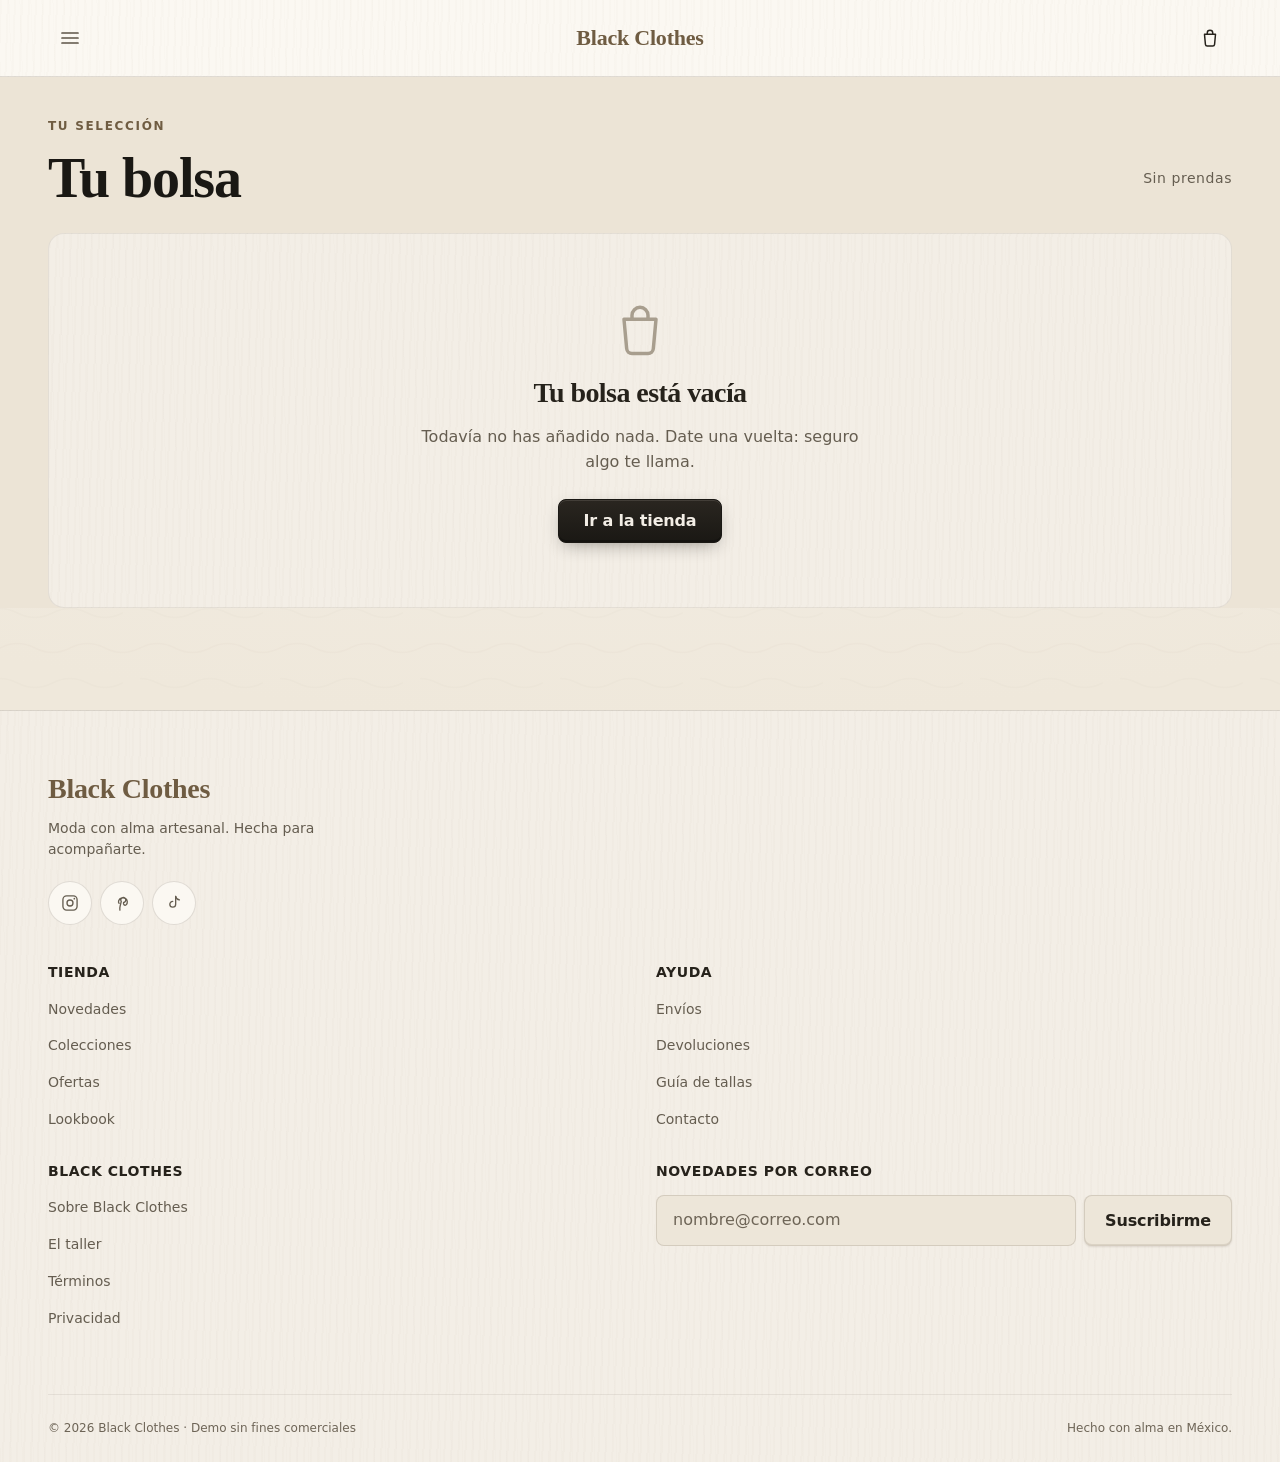
==== commit dd799aa3: "Nueva paleta de color: tema claro "nude" inspirado en Nude Project Reemplaza la paleta oscura "océan" ====
--- a/carrito copy.html
+++ b/carrito copy.html
@@ -3,9 +3,9 @@
 <head>
   <meta charset="UTF-8">
   <meta name="viewport" content="width=device-width, initial-scale=1, viewport-fit=cover">
-  <meta name="description" content="Tu bolsa YOYO. Revisa tus prendas, aplica un cupón y finaliza tu compra.">
+  <meta name="description" content="Tu bolsa Black Clothes. Revisa tus prendas, aplica un cupón y finaliza tu compra.">
   <meta name="theme-color" content="#14100c">
-  <title>Tu bolsa · YOYO</title>
+  <title>Tu bolsa · Black Clothes</title>
 
   <link rel="stylesheet" href="css/tokens.css">
   <link rel="stylesheet" href="css/base.css">
@@ -25,7 +25,7 @@
           <svg viewBox="0 0 24 24" width="24" height="24" fill="none" stroke="currentColor" stroke-width="1.7" stroke-linecap="round" aria-hidden="true" focusable="false"><path d="M4 7h16"/><path d="M4 12h16"/><path d="M4 17h16"/></svg>
         </button>
 
-        <a class="logo" href="index.html" aria-label="YOYO · Ir al inicio">YOYO</a>
+        <a class="logo" href="index.html" aria-label="Black Clothes · Ir al inicio">Black Clothes</a>
 
         <nav class="nav-primaria" aria-label="Navegación principal">
           <ul class="nav-primaria__lista">
@@ -49,7 +49,7 @@
   <div class="menu-velo" data-menu-velo></div>
   <nav class="menu-panel" id="menu-movil" data-menu-panel aria-label="Menú">
     <div class="menu-panel__cabecera">
-      <span class="logo">YOYO</span>
+      <span class="logo">Black Clothes</span>
       <button type="button" class="boton-icono" data-menu-cerrar aria-label="Cerrar menú">
         <svg viewBox="0 0 24 24" width="22" height="22" fill="none" stroke="currentColor" stroke-width="1.7" stroke-linecap="round" aria-hidden="true" focusable="false"><path d="M6 6l12 12"/><path d="M18 6 6 18"/></svg>
       </button>
@@ -121,7 +121,7 @@
               </form>
               <p class="cupon-mensaje" data-cupon-mensaje role="status" hidden></p>
               <button type="button" class="boton-texto cupon__quitar" data-cupon-quitar hidden>Quitar</button>
-              <p class="cupon__pista">¿Tienes un cupón? Prueba YOYO10.</p>
+              <p class="cupon__pista">¿Tienes un cupón? Prueba BLACK10.</p>
             </div>
 
             <hr class="resumen__separador">
@@ -160,7 +160,7 @@
           <p class="confirmacion__texto">Recibimos tu pedido y ya lo estamos preparando con cuidado. Te enviamos los detalles a tu correo.</p>
           <div class="confirmacion__pedido">
             <span class="confirmacion__pedido-label">Número de pedido</span>
-            <span class="confirmacion__pedido-numero" data-pedido-numero>YOYO-000000</span>
+            <span class="confirmacion__pedido-numero" data-pedido-numero>BC-000000</span>
           </div>
           <p class="confirmacion__resumen" data-pedido-resumen>Sin prendas · Total $0 MXN</p>
           <p class="confirmacion__nota">Esto es una demo: no se realizó ningún cargo.</p>
@@ -177,16 +177,16 @@
     <div class="contenedor">
       <div class="pie__principal">
         <div class="pie__marca">
-          <span class="logo">YOYO</span>
+          <span class="logo">Black Clothes</span>
           <p class="pie__claim">Moda con alma artesanal. Hecha para acompañarte.</p>
           <div class="pie__redes">
-            <a class="pie__red" href="#" aria-label="YOYO en Instagram">
+            <a class="pie__red" href="#" aria-label="Black Clothes en Instagram">
               <svg viewBox="0 0 24 24" width="20" height="20" fill="none" stroke="currentColor" stroke-width="1.6" aria-hidden="true" focusable="false"><rect x="3.5" y="3.5" width="17" height="17" rx="4.5"/><circle cx="12" cy="12" r="3.6"/><circle cx="17.2" cy="6.8" r="1" fill="currentColor" stroke="none"/></svg>
             </a>
-            <a class="pie__red" href="#" aria-label="YOYO en Pinterest">
+            <a class="pie__red" href="#" aria-label="Black Clothes en Pinterest">
               <svg viewBox="0 0 24 24" width="20" height="20" fill="none" stroke="currentColor" stroke-width="1.6" stroke-linecap="round" stroke-linejoin="round" aria-hidden="true" focusable="false"><path d="M9.5 20.5c-.4-1.6-.1-3.4.3-5 .4-1.7 1.3-5.3 1.3-5.3a3 3 0 1 1 2.8 1.2c-.7 2.8 1.4 4 3.1 2.7 1.9-1.6 1.9-5.6-.6-7.3-2.7-1.9-7-1-8.3 2.2-.5 1.2-.3 2.6.4 3.5"/></svg>
             </a>
-            <a class="pie__red" href="#" aria-label="YOYO en TikTok">
+            <a class="pie__red" href="#" aria-label="Black Clothes en TikTok">
               <svg viewBox="0 0 24 24" width="20" height="20" fill="none" stroke="currentColor" stroke-width="1.6" stroke-linecap="round" stroke-linejoin="round" aria-hidden="true" focusable="false"><path d="M14 4v9.5a3.5 3.5 0 1 1-3.5-3.5"/><path d="M14 4c.4 2.3 2 3.9 4.5 4.2"/></svg>
             </a>
           </div>
@@ -212,9 +212,9 @@
             </ul>
           </div>
           <div>
-            <h2 class="pie__titulo">YOYO</h2>
+            <h2 class="pie__titulo">Black Clothes</h2>
             <ul class="pie__lista">
-              <li><a href="#">Sobre YOYO</a></li>
+              <li><a href="#">Sobre Black Clothes</a></li>
               <li><a href="#">El taller</a></li>
               <li><a href="#">Términos</a></li>
               <li><a href="#">Privacidad</a></li>
@@ -235,13 +235,13 @@
       </div>
 
       <div class="pie__base">
-        <span>© 2026 YOYO · Demo sin fines comerciales</span>
+        <span>© 2026 Black Clothes · Demo sin fines comerciales</span>
         <span>Hecho con alma en México.</span>
       </div>
     </div>
   </footer>
 
-  <div id="yoyo-toasts" class="toasts" role="status" aria-live="polite" aria-atomic="false"></div>
+  <div id="blackclothes-toasts" class="toasts" role="status" aria-live="polite" aria-atomic="false"></div>
 
   <script src="js/data.js"></script>
   <script src="js/cart.js"></script>
--- a/css/tokens.css
+++ b/css/tokens.css
@@ -1,16 +1,22 @@
 /* =============================================================================
-   YOYO · tokens.css — Catálogo canónico de design tokens (fuente de verdad)
+   Black Clothes · tokens.css — Catálogo canónico de design tokens (fuente de verdad)
    -----------------------------------------------------------------------------
-   Sistema visual adaptado FIELMENTE de `catan-assistant` (océano + madera +
-   dorado reservado + neutros cálidos arena↔nogal). Para una tienda de moda
-   premium/editorial: el dorado es el acento de marca y de "oferta"; se añade un
-   ÚNICO color funcional discreto — terracota cálido de la familia catán
-   (`--sale`, #c4663f = resource-brick) — reservado EXCLUSIVAMENTE a precios
-   rebajados. No se inventa ninguna paleta nueva.
+   PALETA "NUDE" — estética minimalista CLARA y cálida inspirada FIELMENTE en
+   la identidad de Nude Project: off-white crema/ecru de fondo, tinta casi-negra
+   cálida, acento de marca terroso y discreto (taupe/arena → nogal apagado) y un
+   ÚNICO color funcional (terracota/ladrillo cálido, `--sale`) reservado a
+   precios rebajados. CTAs primarios en negro cálido con texto crema. Nada
+   brillante ni saturado: el lujo aquí es la sobriedad.
+
+   Los nombres de las variables son SEMÁNTICOS y se conservan (surface, gold,
+   neutral, sale, ocean…) aunque su VALOR cambió de un tema oscuro "océano +
+   madera + dorado" a este tema claro "crema + arena + terracota". `--ocean-*`
+   ya no es un mar azul: es el ambiente crema global. `--gold*` ya no es dorado
+   brillante: es el taupe/nogal de marca. La textura de madera se neutraliza.
 
    Convención de nombres (decisión documentada):
-     · TOKENS (variables :root) → INGLÉS, para alinear con la herencia de
-       catán y mantener nombres técnicos cortos (surface, gold, neutral, sale).
+     · TOKENS (variables :root) → INGLÉS, nombres técnicos cortos
+       (surface, gold, neutral, sale).
      · CLASES UTILITARIAS de marca (en base.css) → ESPAÑOL de cara al
        ui-engineer (.contenedor, .titulo-display, .texture-wood, .nums).
      · El idioma de la UI (contenido) es español (México).
@@ -18,97 +24,116 @@
    Orden de carga obligatorio: tokens.css ANTES que base.css (base depende de
    estas variables). Ambos se enlazan en el <head> de cada página, tokens primero.
 
-   Regla dura heredada: ningún texto/control se apoya sobre el océano; todo el
-   contenido vive en superficies de madera sólidas (--surface-*). El dorado
-   nunca rellena botones grandes ni áreas extensas.
+   Regla dura: el contenido vive en superficies crema sólidas (--surface-*)
+   elevadas sobre el fondo crema global. El acento taupe nunca rellena botones
+   grandes ni áreas extensas; el relleno de CTA es el negro cálido de marca.
    ========================================================================== */
 
 :root {
   /* ===========================================================================
-     1 · OCÉANO — ambiente global de TODAS las páginas. Nunca fondo de lectura.
-     =========================================================================== */
-  --ocean-deep: #07243a;   /* fondo del mar / color de respaldo del body      */
-  --ocean-mid: #0c3553;    /* profundidad media del degradado                 */
-  --ocean-high: #176087;   /* horizonte iluminado (tope del radial)           */
-
-  /* Olas: SVG inline diminuto (<1 KB), trazos blancos al 3.5–5% de opacidad.
-     Idéntico al de catán. Se anima su deriva con transform (ver base.css). */
-  --ocean-waves: url("data:image/svg+xml,%3Csvg xmlns='http://www.w3.org/2000/svg' width='140' height='70' viewBox='0 0 140 70'%3E%3Cg fill='none' stroke='%23ffffff' stroke-linecap='round'%3E%3Cpath d='M0 18 q17.5 -9 35 0 t35 0 t35 0 t35 0' stroke-opacity='0.05' stroke-width='1.5'/%3E%3Cpath d='M-17.5 53 q17.5 -9 35 0 t35 0 t35 0 t35 0' stroke-opacity='0.035' stroke-width='1.5'/%3E%3C/g%3E%3C/svg%3E");
-
-  /* Degradado del océano (más luz en el horizonte, profundidad abajo). */
+     1 · AMBIENTE CREMA — fondo global de TODAS las páginas (antes "océano").
+     Off-white cálido firma de la marca. Casi plano; las "olas" pasan a ser una
+     bruma crema imperceptible. Nunca fondo de lectura directo (el contenido va
+     en --surface-*), pero ya es lo bastante claro para no exigir superficies.
+     =========================================================================== */
+  --ocean-deep: #EFE8DB;   /* crema base / color de respaldo del body          */
+  --ocean-mid: #F3EEE6;    /* crema medio del degradado (tono firma)           */
+  --ocean-high: #F6F2EA;   /* crema más claro (tope del radial, "horizonte")   */
+
+  /* "Olas": SVG inline diminuto (<1 KB). En tema claro son trazos crema cálidos
+     a ~3–4% de opacidad: una textura casi invisible, no un mar. Se anima su
+     deriva muy lenta con transform (ver base.css); en la práctica imperceptible. */
+  --ocean-waves: url("data:image/svg+xml,%3Csvg xmlns='http://www.w3.org/2000/svg' width='140' height='70' viewBox='0 0 140 70'%3E%3Cg fill='none' stroke='%23b7a082' stroke-linecap='round'%3E%3Cpath d='M0 18 q17.5 -9 35 0 t35 0 t35 0 t35 0' stroke-opacity='0.04' stroke-width='1.5'/%3E%3Cpath d='M-17.5 53 q17.5 -9 35 0 t35 0 t35 0 t35 0' stroke-opacity='0.03' stroke-width='1.5'/%3E%3C/g%3E%3C/svg%3E");
+
+  /* Degradado crema muy sutil (un punto más claro arriba, asentado abajo). */
   --ocean-gradient: radial-gradient(130% 90% at 50% -10%, var(--ocean-high) 0%, var(--ocean-mid) 48%, var(--ocean-deep) 100%);
 
-  /* Capas compuestas (olas + degradado), para contenedores que tapan el body
-     a pantalla completa (.bg-ocean). El fondo global del body las separa en
-     ::before (degradado) + ::after (olas animadas). */
+  /* Capas compuestas (bruma + degradado) para contenedores full-bleed que tapan
+     el body (.bg-ocean). El fondo global del body las separa en ::before
+     (degradado) + ::after (bruma con deriva). */
   --ocean-layers: var(--ocean-waves), var(--ocean-gradient);
 
   /* ===========================================================================
-     2 · SUPERFICIES de madera oscura cálida, SÓLIDAS y elevadas sobre el océano.
-     Tokens semánticos: los componentes no inventan su propio bg.
-     =========================================================================== */
-  --surface-0: #14100c;  /* base profunda (raíz de página bajo el contenido)  */
-  --surface-1: #1f1812;  /* nivel 1 — secciones, footer, cards de producto    */
-  --surface-2: #271e15;  /* nivel 2 — panel de compra, resumen, line items    */
-  --surface-3: #2f2419;  /* nivel 3 — inputs, chips, botones secundarios      */
-  --surface-4: #3a2c1e;  /* nivel 4 — chips activos, swatches, estados fuertes */
-
-  /* ===========================================================================
-     3 · NEUTROS cálidos (arena → nogal). TODO el texto y los controles adoptan
-     estos tonos. Cero grises fríos. Luminosidades calibradas AA (heredadas).
-     =========================================================================== */
-  --neutral-50: #f8f1e3;   /* arena clarísima — títulos sobre madera          */
-  --neutral-100: #f0e6d2;  /* texto base de cuerpo                            */
-  --neutral-200: #ddcfb4;  /* texto secundario / subtítulos                  */
-  --neutral-300: #c5b290;  /* texto terciario / labels suaves                */
-  --neutral-400: #a28b6d;  /* texto deshabilitado / metadatos                */
-  --neutral-500: #9a8268;  /* mínimo AA para texto pequeño informativo        */
-  --neutral-600: #6b573f;  /* bordes cálidos, divisores fuertes              */
-  --neutral-700: #51402e;  /* bordes/hairlines sobre madera                  */
-  --neutral-800: #392c1f;  /* canto oscuro, separadores sutiles              */
-  --neutral-900: #251d14;  /* sombras de borde, fondos hundidos              */
-  --neutral-950: #191310;  /* tinta oscura — base del anillo de foco          */
+     2 · SUPERFICIES crema escalonadas, SÓLIDAS y elevadas sobre el fondo crema.
+     A diferencia del tema oscuro, suben de CLARO (cards más luminosas que el
+     fondo) a un crema un poco más MARCADO (estados fuertes). Tokens semánticos:
+     los componentes no inventan su propio bg.
+     =========================================================================== */
+  --surface-0: #ECE4D6;  /* base de página bajo el contenido (un punto bajo el fondo) */
+  --surface-1: #F3EEE6;  /* nivel 1 — secciones, footer, cards de producto    */
+  --surface-2: #FBF8F2;  /* nivel 2 — panel de compra, resumen, line items (la más clara) */
+  --surface-3: #EDE6D9;  /* nivel 3 — inputs, chips, botones secundarios      */
+  --surface-4: #E2D8C6;  /* nivel 4 — chips activos, swatches, estados fuertes */
+
+  /* Superficie del CTA primario: el NEGRO cálido de marca (firma de Nude para
+     los botones de acción). Texto crema encima (--text-on-cta, ≈15:1). */
+  --surface-cta: #1A1814;       /* relleno del CTA primario                    */
+  --surface-cta-hover: #2A2620; /* hover del CTA (un punto más claro)          */
+
+  /* ===========================================================================
+     3 · NEUTROS cálidos INVERTIDOS para tema claro. La escala arranca en TINTA
+     casi-negra cálida (50 = la más oscura, para títulos/cuerpo sobre crema) y
+     termina en CREMA (950 = el más claro, base de "texto sobre negro" del CTA).
+     Cero grises fríos. Luminosidades calibradas WCAG AA contra superficie crema.
+     50–500 son roles de TEXTO (oscuros); 600–950 son bordes/superficies (claros).
+     =========================================================================== */
+  --neutral-50: #1A1814;   /* tinta casi-negra cálida — títulos y texto fuerte */
+  --neutral-100: #26221B;  /* texto base de cuerpo (≈13.7:1 sobre crema)       */
+  --neutral-200: #5C5346;  /* texto secundario / subtítulos (≈6.5:1)           */
+  --neutral-300: #655D50;  /* texto terciario / labels suaves (AA en surface-0..4: 4.60–6.12:1; el valor previo #6E665A caía a 4.48 sobre surface-0 y 4.01 sobre surface-4) */
+  --neutral-400: #6E6557;  /* metadatos / placeholders (AA ≈4.9:1 sobre crema) */
+  --neutral-500: #7E7466;  /* deshabilitado / agotado (informativo, ≥3:1)      */
+  --neutral-600: #A89E8E;  /* bordes cálidos visibles, divisores fuertes       */
+  --neutral-700: #C2B7A4;  /* bordes/hairlines sobre crema                     */
+  --neutral-800: #D8CDBA;  /* cantos suaves, pista de progreso, separadores    */
+  --neutral-900: #E4DCCD;  /* fondos hundidos, bordes muy tenues               */
+  --neutral-950: #F3EEE6;  /* crema más pálido — texto crema sobre el CTA negro */
 
   /* Atajos semánticos de tinta (extremos de la escala). */
-  --ink-light: var(--neutral-50);  /* texto sobre madera                      */
-  --ink-dark: var(--neutral-950);  /* base del foco / texto sobre dorado      */
+  --ink-dark: var(--neutral-50);   /* tinta oscura sobre crema / base del foco  */
+  --ink-light: var(--neutral-950); /* crema sobre el negro del CTA / taupe      */
 
   /* Roles de texto (semánticos, para que el ui-engineer no elija a mano). */
-  --text-primary: var(--neutral-100);
+  --text-primary: var(--neutral-100);   /* cuerpo oscuro sobre crema           */
   --text-secondary: var(--neutral-200);
   --text-muted: var(--neutral-400);
-  --text-on-gold: var(--neutral-950);   /* texto oscuro sobre relleno dorado   */
-  --text-on-sale: var(--neutral-50);    /* texto claro sobre terracota oferta  */
-
-  /* Bordes / hairlines (cálidos translúcidos, sobre madera). */
-  --border-subtle: rgba(255, 235, 200, 0.07);
-  --border-default: rgba(255, 235, 200, 0.12);
-  --border-strong: rgba(255, 235, 200, 0.20);
-
-  /* ===========================================================================
-     4 · DORADO — RESERVADO: marca, títulos display, insignias, OFERTAS, foco.
-     Nunca relleno de botones grandes ni áreas extensas.
-     =========================================================================== */
-  --gold-light: #ecc35f;  /* títulos/marca/realce — el dorado más legible     */
-  --gold: #d9a93e;        /* base — bordes dorados, badge de oferta           */
-  --gold-deep: #a87b22;   /* sombra del dorado, cantos de insignias           */
-
-  /* Velos translúcidos de dorado (acentos, hovers, anillos suaves). */
-  --gold-tint-08: rgba(217, 169, 62, 0.08);   /* wash de fondo muy sutil      */
-  --gold-tint-16: rgba(217, 169, 62, 0.16);   /* hover/halo de selección     */
-  --gold-tint-35: rgba(217, 169, 62, 0.35);   /* aro interior de insignia    */
-
-  /* ===========================================================================
-     5 · COLOR FUNCIONAL ÚNICO — OFERTA (terracota cálido = catán resource-brick)
+  --text-on-gold: var(--neutral-50);    /* texto oscuro sobre relleno taupe     */
+  --text-on-sale: var(--neutral-950);   /* texto crema sobre terracota oferta   */
+  --text-on-cta: var(--neutral-950);    /* texto crema sobre el CTA negro       */
+
+  /* Bordes / hairlines cálidos sobre crema (taupe translúcido, NO blanco). */
+  --border-subtle: rgba(60, 48, 32, 0.08);
+  --border-default: rgba(60, 48, 32, 0.14);
+  --border-strong: rgba(60, 48, 32, 0.24);
+
+  /* ===========================================================================
+     4 · ACENTO NUDE — taupe/arena → nogal apagado (mantiene los nombres --gold*).
+     RESERVADO: marca/logo, títulos display, insignias, foco, estados "éxito".
+     Terroso y DISCRETO (NO brillante). --gold-light es además un rol de TEXTO
+     (logo, "envío gratis", confirmaciones): se calibra para AA sobre crema.
+     Nunca rellena botones grandes (eso es trabajo del CTA negro de marca).
+     =========================================================================== */
+  --gold-light: #6F5C42;  /* nogal legible — marca/títulos/realce como TEXTO (AA) */
+  --gold: #B7A082;        /* taupe/arena base — bordes, badge, rellenos chicos */
+  --gold-deep: #8C7659;   /* nogal apagado — sombra/canto de insignias        */
+
+  /* Velos translúcidos del acento (washes, hovers, anillos suaves) sobre crema. */
+  --gold-tint-08: rgba(140, 118, 89, 0.10);   /* wash de fondo muy sutil      */
+  --gold-tint-16: rgba(140, 118, 89, 0.18);   /* hover/halo de selección     */
+  --gold-tint-35: rgba(183, 160, 130, 0.40);  /* aro/selección de insignia    */
+
+  /* ===========================================================================
+     5 · COLOR FUNCIONAL ÚNICO — OFERTA (terracota/ladrillo cálido, familia nude).
      RESERVADO EXCLUSIVAMENTE a precios rebajados / ahorro. No usar en otra cosa.
      =========================================================================== */
-  --sale: #c4663f;        /* terracota — RELLENOS/acentos: badge, bordes, puntos */
-  --sale-deep: #8f482b;   /* sombra del terracota / borde                     */
-  --sale-tint-12: rgba(196, 102, 63, 0.12);   /* fondo suave de la fila de ahorro */
-  /* Terracota para TEXTO sobre madera (misma familia, aclarado para cumplir
-     WCAG AA ≥4.5:1 incluso sobre surface-2 y sobre la fila --sale-tint-12).
+  --sale: #A8542F;        /* terracota RELLENO: badge, bordes, puntos. Calibrado
+                             para que el texto crema (--text-on-sale) cumpla AA. */
+  --sale-deep: #823F22;   /* sombra del terracota / borde                     */
+  --sale-tint-12: rgba(168, 84, 47, 0.12);    /* fondo suave de la fila de ahorro */
+  /* Terracota OSCURECIDO para TEXTO sobre crema (misma familia, ennegrecido para
+     cumplir WCAG AA ≥4.5:1 sobre surface-2 y sobre la fila --sale-tint-12).
      Reservado igual que --sale: precio rebajado y fila de ahorro. */
-  --sale-text: #d97e57;
+  --sale-text: #9A4E2E;
 
   /* ===========================================================================
      6 · AGOTADO / DESHABILITADO (apagado, nogal — sin color funcional).
@@ -118,11 +143,12 @@
   --disabled-opacity: 0.45;     /* atenuación de cards/botones agotados        */
 
   /* ===========================================================================
-     7 · FOCO — anillo dorado (visible sobre madera Y sobre océano). Doble capa:
-     borde oscuro interior (--ink-dark) + halo dorado exterior. box-shadow.
-     =========================================================================== */
-  --ring-focus: rgba(236, 195, 95, 0.9);
-  --focus-ring: 0 0 0 2px var(--ink-dark), 0 0 0 4px var(--ring-focus);
+     7 · FOCO — anillo oscuro/taupe (visible sobre crema Y sobre superficies).
+     Doble capa: filo crema interior (separa del control) + halo nogal oscuro
+     exterior. Sustituye el halo dorado del tema oscuro. box-shadow.
+     =========================================================================== */
+  --ring-focus: rgba(74, 60, 42, 0.92);   /* nogal oscuro, alto contraste sobre crema */
+  --focus-ring: 0 0 0 2px var(--neutral-950), 0 0 0 4px var(--ring-focus);
 
   /* ===========================================================================
      8 · TIPOGRAFÍA
@@ -215,33 +241,39 @@
   --radius-circle: 50%;   /* swatches de color, botones de stepper            */
 
   /* ===========================================================================
-     12 · SOMBRAS — cálidas, con realce interior (filo iluminado arriba, canto
-     oscuro abajo). Replicadas del espíritu de catán (soft/card/wood/cta/medal).
-     =========================================================================== */
-  --shadow-soft: 0 1px 0 0 rgba(255, 235, 200, 0.05) inset, 0 1px 2px 0 rgba(0, 0, 0, 0.45);
-  --shadow-card: 0 1px 0 0 rgba(255, 235, 200, 0.06) inset, 0 4px 14px -4px rgba(0, 0, 0, 0.55);
+     12 · SOMBRAS — de TEMA CLARO: suaves y cálidas muy tenues. Las sombras de
+     caída usan un marrón cálido translúcido (no negro puro, que ensucia el
+     crema) a baja opacidad. Se retiran los insets "luz arriba" del tema oscuro;
+     donde hace falta definición se usa un filo oscuro sutilísimo.
+     =========================================================================== */
+  --shadow-soft: 0 1px 2px 0 rgba(58, 44, 28, 0.10);
+  --shadow-card: 0 1px 2px -1px rgba(58, 44, 28, 0.10), 0 6px 16px -8px rgba(58, 44, 28, 0.16);
   /* Elevación de card al hover (más profundidad, sin mover layout). */
-  --shadow-card-hover: 0 1px 0 0 rgba(255, 235, 200, 0.08) inset, 0 14px 32px -10px rgba(0, 0, 0, 0.65);
-  /* Botones/superficies madera: realce arriba, canto oscuro, caída corta. */
-  --shadow-wood: inset 0 1px 0 rgba(255, 235, 200, 0.08), inset 0 -1px 0 rgba(0, 0, 0, 0.45), 0 2px 5px -1px rgba(0, 0, 0, 0.5);
-  /* CTA primario (botón de acción). Glow cálido dorado tenue + relieve. El
-     relleno del botón es madera, NO dorado; el glow es el único toque cálido. */
-  --shadow-cta: 0 6px 18px -4px rgba(168, 123, 34, 0.40), 0 1px 0 0 rgba(255, 255, 255, 0.12) inset, 0 -2px 0 0 rgba(0, 0, 0, 0.20) inset;
-  /* Medalla/sello para insignias y badge de oferta: aro interior dorado. */
-  --shadow-medal: inset 0 0 0 1px rgba(217, 169, 62, 0.35), inset 0 1px 0 rgba(255, 235, 200, 0.18), 0 1px 3px rgba(0, 0, 0, 0.5);
+  --shadow-card-hover: 0 2px 4px -2px rgba(58, 44, 28, 0.12), 0 16px 34px -12px rgba(58, 44, 28, 0.24);
+  /* Botones/superficies crema: filo oscuro tenue + caída corta (sin glow claro). */
+  --shadow-wood: inset 0 -1px 0 rgba(58, 44, 28, 0.10), 0 1px 2px 0 rgba(58, 44, 28, 0.12);
+  /* CTA primario (botón NEGRO de marca): sombra acorde al relleno oscuro
+     (caída neutra + un filo superior crema tenue para relieve sobre el negro). */
+  --shadow-cta: 0 6px 18px -6px rgba(26, 24, 20, 0.45), inset 0 1px 0 0 rgba(243, 238, 230, 0.12), inset 0 -2px 0 0 rgba(0, 0, 0, 0.25);
+  /* Medalla/sello para insignias y badge: aro interior taupe sobre la pieza. */
+  --shadow-medal: inset 0 0 0 1px rgba(140, 118, 89, 0.30), 0 1px 2px rgba(58, 44, 28, 0.18);
   /* Header sticky compactado (al hacer scroll gana elevación). */
-  --shadow-header: 0 1px 0 0 rgba(255, 235, 200, 0.05) inset, 0 6px 20px -8px rgba(0, 0, 0, 0.7);
-
-  /* ===========================================================================
-     13 · TEXTURA de veta de madera (solo gradientes repetidos, cero imágenes).
-     Variables reutilizables para que el ui-engineer no recalcule los rgba.
-     =========================================================================== */
-  --wood-grain: repeating-linear-gradient(92deg, rgba(255, 226, 178, 0.016) 0px, rgba(255, 226, 178, 0.016) 2px, transparent 2px, transparent 7px),
-                repeating-linear-gradient(88deg, rgba(0, 0, 0, 0.05) 0px, rgba(0, 0, 0, 0.05) 1px, transparent 1px, transparent 11px);
-
-  /* Velo oscuro sobre el video del hero (legibilidad del texto del hero).
-     Más oscuro abajo donde cae el título; degrada hacia arriba. */
-  --hero-veil: linear-gradient(180deg, rgba(7, 36, 58, 0.30) 0%, rgba(7, 36, 58, 0.55) 45%, rgba(20, 16, 12, 0.88) 100%);
+  --shadow-header: 0 6px 20px -10px rgba(58, 44, 28, 0.22);
+
+  /* ===========================================================================
+     13 · TEXTURA — en tema claro la "veta de madera" oscura no aplica. Se
+     neutraliza a una grano crema casi imperceptible (trazos cálidos a <2%) que
+     NO ensucia el fondo claro; conserva el nombre --wood-grain para no tocar los
+     componentes que la consumen. Para un acabado plano puro, basta con que sus
+     opacidades sean mínimas (como aquí).
+     =========================================================================== */
+  --wood-grain: repeating-linear-gradient(92deg, rgba(140, 118, 89, 0.018) 0px, rgba(140, 118, 89, 0.018) 2px, transparent 2px, transparent 7px),
+                repeating-linear-gradient(88deg, rgba(120, 96, 64, 0.012) 0px, rgba(120, 96, 64, 0.012) 1px, transparent 1px, transparent 11px);
+
+  /* Velo sobre el video del hero (legibilidad del texto crema del hero). Tema
+     claro: oscurece lo JUSTO el video abajo, donde cae el título crema; degrada
+     a casi transparente arriba para no apagar la imagen. */
+  --hero-veil: linear-gradient(180deg, rgba(26, 24, 20, 0.10) 0%, rgba(26, 24, 20, 0.34) 50%, rgba(26, 24, 20, 0.74) 100%);
 
   /* ===========================================================================
      14 · Z-INDEX — escala documentada (evita el caos de números mágicos).
--- a/css/base.css
+++ b/css/base.css
@@ -1,6 +1,6 @@
 /* =============================================================================
-   YOYO · base.css — Reset moderno, fondo océano global, tipografía base, foco
-   dorado y utilidades de marca.
+   Black Clothes · base.css — Reset moderno, fondo crema global, tipografía base,
+   foco nogal y utilidades de marca.
    -----------------------------------------------------------------------------
    Depende de css/tokens.css (debe cargarse ANTES). Por robustez se deja también
    un @import; si ambos ya se enlazan en orden en el <head>, el @import es inerte
@@ -11,8 +11,8 @@
        <link rel="stylesheet" href="css/pages.css">
        <link rel="stylesheet" href="css/motion.css">
 
-   Regla dura: ningún texto/control se apoya sobre el océano. Todo el contenido
-   vive en superficies de madera sólidas (.contenedor + cards con --surface-*).
+   Tema CLARO "nude": el fondo global es crema cálido (--ocean-*). El contenido
+   vive en superficies crema sólidas (.contenedor + cards con --surface-*).
    ========================================================================== */
 
 @import url("tokens.css");
@@ -54,7 +54,7 @@
   text-rendering: optimizeLegibility;
   -webkit-tap-highlight-color: transparent;
   overscroll-behavior-y: none;
-  /* Color de respaldo bajo el océano (si el pseudo-elemento no pinta). */
+  /* Color de respaldo bajo el ambiente crema (si el pseudo-elemento no pinta). */
   background-color: var(--ocean-deep);
   /* Tipografía base: sans del sistema, neutro cálido, variantes de marca. */
   font-family: var(--font-sans);
@@ -122,25 +122,28 @@
 }
 
 :root {
-  /* Color de selección de texto cálido, coherente con la marca. */
+  /* Color de controles nativos: taupe de marca (discreto). */
   accent-color: var(--gold);
 }
 
+/* Selección de texto: velo taupe nude con tinta oscura encima (sobre crema). */
 ::selection {
   background: var(--gold-tint-35);
   color: var(--neutral-50);
 }
 
 /* =============================================================================
-   2 · OCÉANO GLOBAL — fondo fijo del body (degradado + olas animadas).
+   2 · AMBIENTE CREMA GLOBAL — fondo fijo del body (degradado crema + bruma).
    -----------------------------------------------------------------------------
-   Capa FIJA (no repinta al hacer scroll, barato en móvil). Se separa en dos
-   pseudo-elementos para poder animar la deriva de las olas con `transform` en
-   el compositor (cero repaints), no con background-position.
+   Tema claro: el fondo es crema cálido casi plano. Capa FIJA (no repinta al
+   hacer scroll, barato en móvil). Se mantienen los dos pseudo-elementos: el
+   degradado crema en ::before y una bruma crema imperceptible en ::after, cuya
+   deriva se anima con `transform` (cero repaints). En la práctica el movimiento
+   es invisible; existe solo por continuidad con prefers-reduced-motion.
    ========================================================================== */
 
 body::before {
-  /* Degradado radial: más luz en el horizonte, profundidad abajo. */
+  /* Degradado radial crema: un punto más claro arriba, asentado abajo. */
   content: "";
   position: fixed;
   inset: 0;
@@ -153,9 +156,10 @@
 }
 
 body::after {
-  /* Olas con deriva. El pseudo se extiende exactamente un tile (140×70) hacia
-     arriba-izquierda y deriva un tile completo hacia abajo-derecha: el loop
-     cierra sin salto y el viewport queda cubierto en todo momento (~2.7 px/s). */
+  /* Bruma crema con deriva (imperceptible). El pseudo se extiende exactamente
+     un tile (140×70) hacia arriba-izquierda y deriva un tile completo hacia
+     abajo-derecha: el loop cierra sin salto y el viewport queda cubierto en todo
+     momento (~2.7 px/s). En tema claro los trazos van al ~3–4%: casi invisibles. */
   content: "";
   position: fixed;
   top: -70px;
@@ -183,8 +187,8 @@
    3 · TIPOGRAFÍA BASE
    ========================================================================== */
 
-/* Títulos: serif display por defecto, neutro arena claro, tracking ajustado.
-   El tamaño concreto lo fija cada contexto (utilidades / componentes). */
+/* Títulos: serif display por defecto, tinta oscura cálida sobre crema, tracking
+   ajustado. El tamaño concreto lo fija cada contexto (utilidades / componentes). */
 h1,
 h2,
 h3 {
@@ -231,8 +235,9 @@
 }
 
 /* =============================================================================
-   4 · FOCO — anillo dorado global con :focus-visible (visible sobre madera y
-   océano). Componentes pueden hacer override pero NUNCA quitar el foco a secas.
+   4 · FOCO — anillo nogal oscuro global con :focus-visible (alto contraste
+   sobre crema y superficies). Componentes pueden hacer override pero NUNCA
+   quitar el foco a secas.
    ========================================================================== */
 
 :where(a, button, input, textarea, select, summary, [tabindex], [role="button"], [role="tab"], [role="radio"]):focus-visible {
@@ -274,33 +279,35 @@
   text-wrap: balance;
 }
 
-/* Marca / títulos dorados (uso RESERVADO: logo YOYO, títulos de hero,
-   "GRACIAS POR TU COMPRA", insignias). El dorado tipográfico permanente del
-   chrome se limita al logo. */
+/* Marca / títulos de acento (uso RESERVADO: logo Black Clothes, títulos de hero,
+   "GRACIAS POR TU COMPRA", insignias). En tema claro el acento es el nogal
+   (--gold-light), legible sobre crema; sin sombra oscura (que ensuciaría). */
 .titulo-dorado {
   color: var(--gold-light);
-  text-shadow: 0 1px 0 rgba(0, 0, 0, 0.55);
-}
-
-/* Eyebrow / kicker: pequeña etiqueta en versalitas sobre títulos de sección. */
+}
+
+/* Eyebrow / kicker: pequeña etiqueta en versalitas sobre títulos de sección.
+   Usa el nogal (--gold-light), legible AA sobre crema (el taupe --gold no lo es
+   como texto pequeño). */
 .eyebrow {
   font-family: var(--font-sans);
   font-size: var(--fs-xs);
   font-weight: var(--weight-semibold);
   letter-spacing: var(--tracking-wider);
   text-transform: uppercase;
-  color: var(--gold);
-}
-
-/* Veta de madera sutilísima para paneles grandes (cards, footer, paneles).
-   Se COMBINA con un background-color sólido en el componente; aquí solo añade
-   la textura. No combinar con otro background-image en el mismo elemento. */
+  color: var(--gold-light);
+}
+
+/* Grano crema imperceptible para paneles grandes (cards, footer, paneles). En
+   tema claro --wood-grain es casi plano; se COMBINA con un background-color
+   sólido en el componente y no ensucia el crema. No combinar con otro
+   background-image en el mismo elemento. */
 .texture-wood {
   background-image: var(--wood-grain);
 }
 
-/* Océano como fondo de un contenedor propio (overlays a pantalla completa que
-   tapan el body, p. ej. confirmación de checkout full-bleed). */
+/* Ambiente crema como fondo de un contenedor propio (overlays full-bleed que
+   tapan el body, p. ej. confirmación de checkout). Mismo crema que el body. */
 .bg-ocean {
   background-color: var(--ocean-deep);
   background-image: var(--ocean-layers);
@@ -395,7 +402,7 @@
     transition-duration: 0.001ms !important;
   }
 
-  /* Olas del océano: mar estático (la capa de degradado permanece). */
+  /* Bruma crema: estática (la capa de degradado permanece). */
   body::after {
     animation: none !important;
     transform: none !important;
--- a/css/components.css
+++ b/css/components.css
@@ -1,5 +1,5 @@
 /* =============================================================================
-   YOYO · components.css — Componentes reutilizables.
+   Black Clothes · components.css — Componentes reutilizables.
    -----------------------------------------------------------------------------
    Consume EXCLUSIVAMENTE los tokens de tokens.css (cero hex sueltos). No define
    animaciones de entrada/scroll: esas viven en motion.css (motion-engineer).
@@ -42,16 +42,16 @@
     box-shadow var(--dur-fast) var(--ease-press);
 }
 
-/* Botón PRIMARIO — relleno de madera (nunca dorado), glow cálido tenue. */
+/* Botón PRIMARIO — el CTA NEGRO cálido de marca con texto crema (firma Nude). */
 .boton {
-  color: var(--neutral-50);
-  background-color: var(--surface-4);
-  background-image: linear-gradient(180deg, var(--surface-3), var(--surface-4));
-  border: 1px solid var(--border-strong);
+  color: var(--text-on-cta);
+  background-color: var(--surface-cta);
+  background-image: linear-gradient(180deg, var(--surface-cta-hover), var(--surface-cta));
+  border: 1px solid var(--surface-cta);
   box-shadow: var(--shadow-cta);
 }
 .boton:hover {
-  background-image: linear-gradient(180deg, var(--surface-4), var(--surface-3));
+  background-image: linear-gradient(180deg, var(--surface-cta), var(--surface-cta-hover));
   transform: translateY(-1px);
 }
 .boton:active {
@@ -161,14 +161,13 @@
   padding-block: var(--space-2);
 }
 
-/* Logo serif dorado. */
+/* Logo serif de acento (nogal sobre crema). */
 .logo {
   font-family: var(--font-display);
   font-weight: var(--weight-bold);
   font-size: var(--fs-lg);
   letter-spacing: var(--tracking-snug);
   color: var(--gold-light);
-  text-shadow: 0 1px 0 rgba(0, 0, 0, 0.55);
   line-height: 1;
   flex-shrink: 0;
 }
@@ -263,7 +262,8 @@
   position: fixed;
   inset: 0;
   z-index: var(--z-overlay);
-  background-color: rgba(7, 16, 12, 0.6);
+  /* Velo de modal: oscurece la página tras el drawer. Negro cálido translúcido. */
+  background-color: rgba(26, 24, 20, 0.5);
   opacity: 0;
   visibility: hidden;
   transition: opacity var(--dur-base) var(--ease-press),
@@ -522,8 +522,9 @@
   font-size: var(--fs-sm);
   font-weight: var(--weight-semibold);
   letter-spacing: var(--tracking-wide);
-  color: var(--neutral-50);
-  background: linear-gradient(180deg, transparent, rgba(20, 16, 12, 0.85));
+  /* Etiqueta sobre la FOTO oscurecida: tinta crema (no la tinta oscura de página). */
+  color: var(--ink-light);
+  background: linear-gradient(180deg, transparent, rgba(26, 24, 20, 0.82));
   opacity: 0;
   transform: translateY(8px);
   transition: opacity var(--dur-base) var(--ease-press),
@@ -662,7 +663,8 @@
   height: 28px;
   border-radius: var(--radius-circle);
   border: 1px solid var(--border-default);
-  box-shadow: inset 0 1px 2px rgba(0, 0, 0, 0.35);
+  /* Inset suave cálido (tema claro): da volumen al disco sin ensuciarlo. */
+  box-shadow: inset 0 1px 2px rgba(58, 44, 28, 0.18);
 }
 .swatch:hover {
   box-shadow: 0 0 0 2px var(--surface-2), 0 0 0 5px var(--gold-tint-16);
--- a/css/pages.css
+++ b/css/pages.css
@@ -1,5 +1,5 @@
 /* =============================================================================
-   YOYO · pages.css — Layout específico de cada página.
+   Black Clothes · pages.css — Layout específico de cada página.
    -----------------------------------------------------------------------------
    Consume tokens.css y compone los componentes de components.css. Sin
    animaciones de entrada/scroll (esas viven en motion.css). Mobile-first:
@@ -92,15 +92,21 @@
   max-width: 42ch;
   padding-bottom: env(safe-area-inset-bottom);
 }
+/* Hero: el texto se apoya sobre el VIDEO oscurecido por --hero-veil, no sobre
+   crema. Por eso usa tinta CREMA (extremo claro de la escala), no la tinta
+   oscura de página. El eyebrow también va en CREMA: el taupe --gold (#B7A082)
+   es demasiado claro para texto pequeño sobre el velo (≈3:1 incluso sobre frame
+   oscuro, <1.5:1 sobre frame claro). Crema a 0.92 mantiene el matiz de eyebrow
+   suave y cumple AA sobre la zona velada. */
 .hero__eyebrow {
-  color: var(--gold);
+  color: rgba(243, 238, 230, 0.92);
 }
 .hero__titulo {
   font-size: var(--fs-display-hero);
-  color: var(--neutral-50);
+  color: var(--ink-light);
 }
 .hero__sub {
-  color: var(--neutral-200);
+  color: rgba(243, 238, 230, 0.88);
   font-size: var(--fs-md);
   line-height: var(--lh-snug);
   max-width: 46ch;
@@ -111,6 +117,7 @@
   gap: var(--space-3);
   margin-top: var(--space-2);
 }
+/* Indicador de scroll: también sobre el video → tinta y trazos CREMA. */
 .hero__scroll {
   position: absolute;
   left: 50%;
@@ -121,12 +128,12 @@
   flex-direction: column;
   align-items: center;
   gap: var(--space-2);
-  color: var(--neutral-300);
+  color: rgba(243, 238, 230, 0.78);
 }
 .hero__scroll-icono {
   width: 22px;
   height: 36px;
-  border: 1px solid var(--border-strong);
+  border: 1px solid rgba(243, 238, 230, 0.55);
   border-radius: var(--radius-pill);
   position: relative;
 }
@@ -139,7 +146,7 @@
   width: 4px;
   height: 8px;
   border-radius: var(--radius-pill);
-  background-color: var(--gold);
+  background-color: rgba(243, 238, 230, 0.9);
 }
 
 @media (min-width: 769px) {
@@ -183,11 +190,14 @@
 .coleccion-card:hover .coleccion-card__media img {
   transform: scale(1.05);
 }
+/* Velo sobre la foto de colección: oscurece la imagen para que el texto CREMA de
+   encima sea legible (texto sobre imagen, no sobre crema → tinta clara). Warm
+   near-black, más denso abajo donde caen el título y el texto. */
 .coleccion-card__velo {
   position: absolute;
   inset: 0;
   z-index: 1;
-  background: linear-gradient(180deg, rgba(7, 36, 58, 0.15) 0%, rgba(20, 16, 12, 0.85) 100%);
+  background: linear-gradient(180deg, rgba(26, 24, 20, 0.10) 0%, rgba(26, 24, 20, 0.80) 100%);
 }
 .coleccion-card__contenido {
   position: relative;
@@ -200,13 +210,15 @@
   padding: var(--space-8);
   justify-content: flex-end;
 }
+/* Texto sobre la FOTO (no sobre crema): tinta CREMA para contrastar con el velo
+   oscuro. Usa los tokens "claros" del extremo de la escala (--ink-light). */
 .coleccion-card__titulo {
   font-family: var(--font-display);
   font-size: var(--fs-display-3);
-  color: var(--neutral-50);
+  color: var(--ink-light);
 }
 .coleccion-card__texto {
-  color: var(--neutral-200);
+  color: rgba(243, 238, 230, 0.86);
   font-size: var(--fs-sm);
   max-width: 30ch;
 }
@@ -521,7 +533,8 @@
     position: fixed;
     inset: 0;
     z-index: var(--z-overlay);
-    background-color: rgba(7, 16, 12, 0.6);
+    /* Velo de modal del drawer de filtros: negro cálido translúcido. */
+    background-color: rgba(26, 24, 20, 0.5);
   }
 }
 
@@ -809,7 +822,6 @@
 .confirmacion__titulo {
   font-size: var(--fs-display-1);
   color: var(--gold-light);
-  text-shadow: 0 1px 0 rgba(0, 0, 0, 0.55);
 }
 .confirmacion__texto {
   max-width: 48ch;
--- a/css/motion.css
+++ b/css/motion.css
@@ -1,5 +1,5 @@
 /* =============================================================================
-   YOYO · motion.css — Sistema de movimiento (animaciones + micro-interacciones).
+   Black Clothes · motion.css — Sistema de movimiento (animaciones + micro-interacciones).
    -----------------------------------------------------------------------------
    Owner: motion-engineer. Consume EXCLUSIVAMENTE los tokens de movimiento de
    tokens.css (§15): --dur-*, --ease-enter, --ease-press. Cero hex, cero color
@@ -173,7 +173,7 @@
    motion.js añade `.bolsa-badge--pulso` cuando el conteo SUBE y la retira al
    terminar la animación. Un solo "latido" corto: escala arriba y vuelve.
    ========================================================================== */
-@keyframes yoyo-badge-pulso {
+@keyframes bc-badge-pulso {
   0% {
     transform: scale(1);
   }
@@ -192,7 +192,7 @@
   transform-origin: center center;
 }
 .bolsa-badge--pulso {
-  animation: yoyo-badge-pulso var(--dur-slow) var(--ease-press);
+  animation: bc-badge-pulso var(--dur-slow) var(--ease-press);
   will-change: transform;
 }
 
@@ -210,7 +210,7 @@
    El indicador "desliza para ver más" sube y baja suavemente, en loop. Sólo
    transform. Se detiene por completo en reduced-motion.
    ========================================================================== */
-@keyframes yoyo-hero-bob {
+@keyframes bc-hero-bob {
   0%,
   100% {
     transform: translate3d(-50%, 0, 0);
@@ -224,12 +224,12 @@
 .hero__scroll {
   /* hereda el translateX(-50%) de pages.css; el keyframe lo reincluye para no
      perder el centrado durante la animación. */
-  animation: yoyo-hero-bob 2.4s var(--ease-press) infinite;
+  animation: bc-hero-bob 2.4s var(--ease-press) infinite;
 }
 
 /* La "perla" interior del indicador desciende dentro de la cápsula (pista de
    scroll). Animación independiente, sólo transform/opacity. */
-@keyframes yoyo-hero-perla {
+@keyframes bc-hero-perla {
   0% {
     transform: translate3d(-50%, 0, 0);
     opacity: 0;
@@ -246,7 +246,7 @@
   }
 }
 .hero__scroll-icono::after {
-  animation: yoyo-hero-perla 2.4s var(--ease-press) infinite;
+  animation: bc-hero-perla 2.4s var(--ease-press) infinite;
 }
 
 /* =============================================================================
